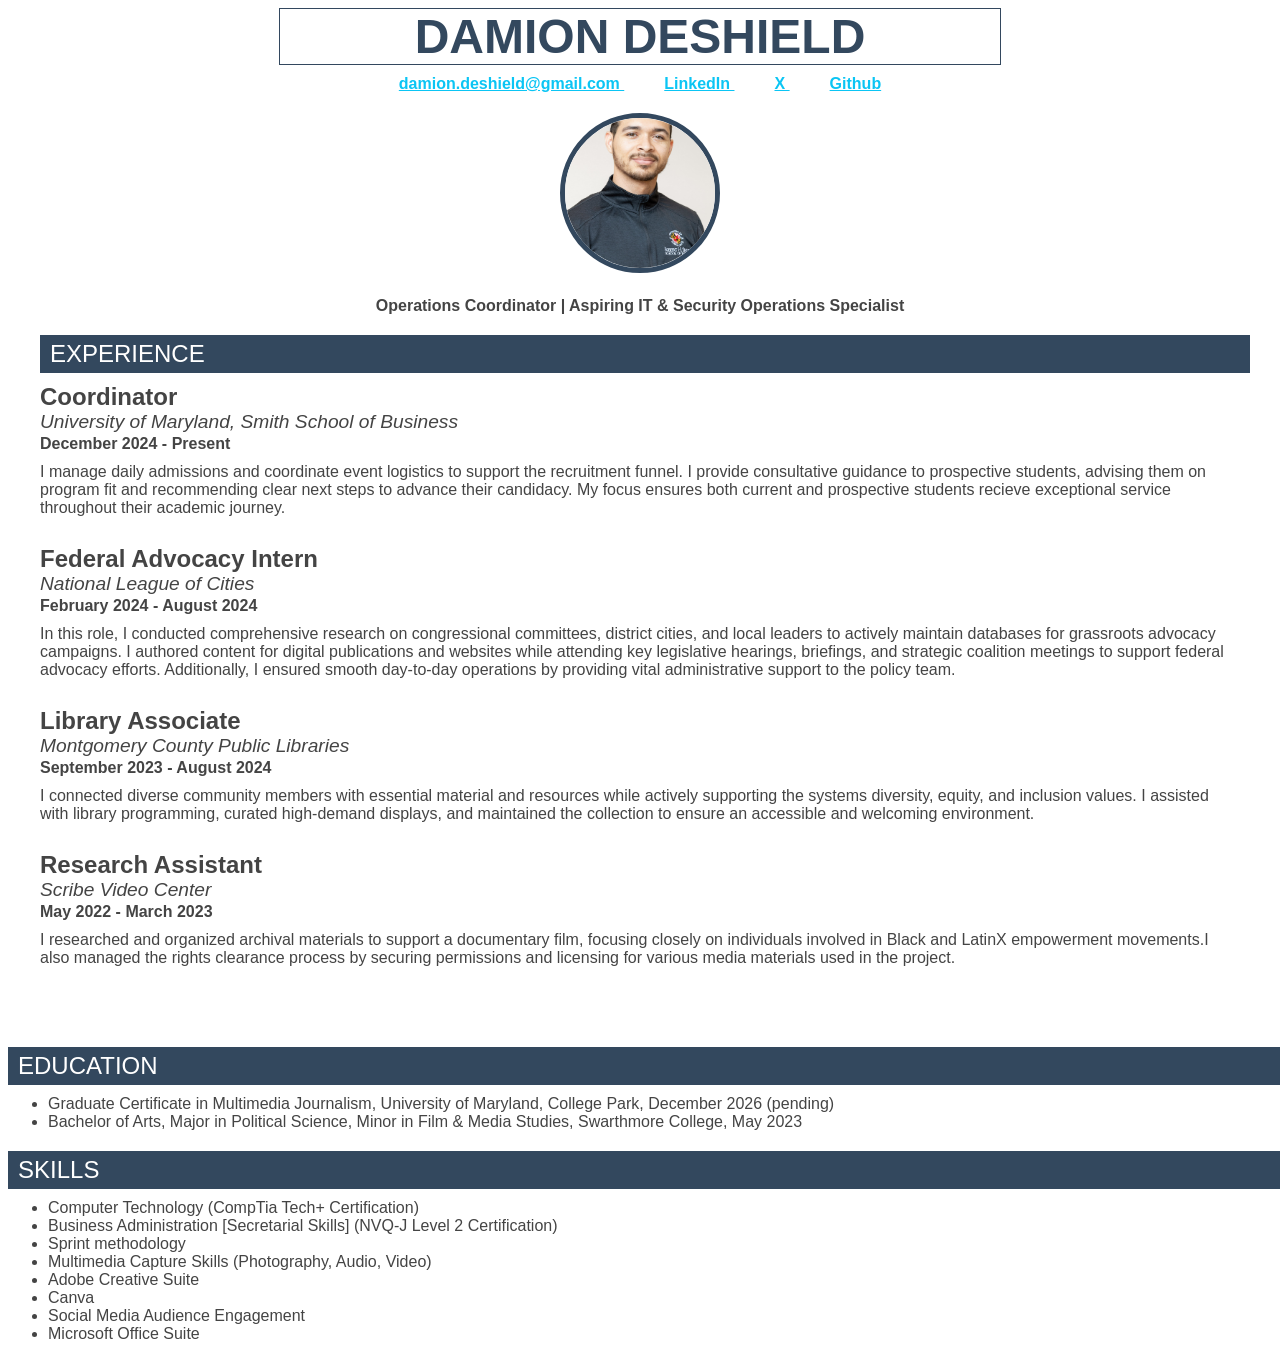
==== Resume/index.html @ 71459933 "CSS Module 2 (15-17)" ====
<!DOCTYPE html>
<html lang="en">
    <Head>
        <meta charset="UTF-8">
        <meta name="viewport" content="width=device-width, initial-scale=1.0">
        <Title> Damion DeShield's Resume </Title>
        <link href="style.css" rel="stylesheet" type="text/css">  
    </Head>
     <Body>
        <!-- I built this myself! -->
      <Div class="container">
     <Div>
            <Div id="name">Damion DeShield</Div>    
     </Div>
     <Div>
        <ul class="menu">
            <li> <a href="https://mail.google.com"target="_blank">damion.deshield@gmail.com </a> </li>
            <li> <a href="https://linkedin.com/in/damion-deshield-aa-political-science"target="_blank">LinkedIn </a> </li>
            <li> <a href="https://x.com/DDeShield92"target="_blank">X </a></li>
            <li> <a href="https://github.com/DeShield92"target="_blank">Github </a> </li>   
        </ul>
     </Div>
     <Div id="headshot-container">
     <img id="headshot" src="./DeShield_Damion-Headshot.jpg" alt="Description">
     </Div>
     <Div>
        <p class="description"> <Div id="title"> Operations Coordinator | Aspiring IT & Security Operations Specialist</Div></p>
     </Div>
        <Div class="sectionheader"> Experience </Div>
         <Div class="jobtitle"> Coordinator</Div>
          <Div class="organization"> University of Maryland, Smith School of Business </Div>
           <Div class="date"> December 2024 - Present </Div>
            <p class="description"> I manage daily admissions and coordinate event logistics to support the recruitment funnel. I provide consultative guidance to prospective students, advising them on program fit and recommending clear next steps to advance their candidacy. My focus ensures both current and prospective students recieve exceptional service throughout their academic journey.</p> <br>
         <Div class="jobtitle"> Federal Advocacy Intern </Div>
          <Div class="organization"> National League of Cities </Div>
           <Div class="date"> February 2024 - August 2024 </Div>
            <p class="description"> In this role, I conducted comprehensive research on congressional committees, district cities, and local leaders to actively maintain databases for grassroots advocacy campaigns. I authored content for digital publications and websites while attending key legislative hearings, briefings, and strategic coalition meetings to support federal advocacy efforts. Additionally, I ensured smooth day-to-day operations by providing vital administrative support to the policy team. </p> <br>
         <Div class="jobtitle"> Library Associate </Div>
          <Div class="organization"> Montgomery County Public Libraries </Div>
           <Div class="date"> September 2023 - August 2024 </Div>
            <p class="description"> I connected diverse community members with essential material and resources while actively supporting the systems diversity, equity, and inclusion values. I assisted with library programming, curated high-demand displays, and maintained the collection to ensure an accessible and welcoming environment. </p> <br>
         <Div class="jobtitle"> Research Assistant </Div>
          <Div class="organization"> Scribe Video Center </Div>
           <Div class="date"> May 2022 - March 2023 </Div>
            <p class="description"> I researched and organized archival materials to support a documentary film, focusing closely on individuals involved in Black and LatinX empowerment movements.I also managed the rights clearance process by securing permissions and licensing for various media materials used in the project. </p>
        </H2>
     </Div>
     <Div>
        <Div class="sectionheader"> Education </Div>
         <ul id="degrees">
           <li> Graduate Certificate in Multimedia Journalism, University of Maryland, College Park, December 2026 (pending) </li>
           <li> Bachelor of Arts, Major in Political Science, Minor in Film & Media Studies, Swarthmore College, May 2023</li>  
         </ul>
     </Div>
     <Div>
        <Div class="sectionheader"> Skills </Div>
         <ul id="do">
            <li> Computer Technology (CompTia Tech+ Certification) </li>
            <li> Business Administration [Secretarial Skills] (NVQ-J Level 2 Certification) </li>
            <li> Sprint methodology</li>
            <li> Multimedia Capture Skills (Photography, Audio, Video) </li>
            <li> Adobe Creative Suite </li>
            <li> Canva </li>
            <li> Social Media Audience Engagement </li>
            <li> Microsoft Office Suite </li>
         </ul>
     </Div>
     </Div>
     </Body>
</html>
---- Resume/style.css ----
/* styles for my resume */

body {
     font-family: Arial, sans-serif;
     color: #444;
     font-size: 1;
}

/* banner name at top */
#name {
    font-size: 3em;
    color: #33485e;
    text-transform: uppercase;
    text-align: center;
    font-weight: 700;
    border: 1px solid #33485e;
    width: 60%;
    min-width: 300px;
    margin: 0 auto;
}

/* role above photo */
strong {
       text-transform: uppercase;
       font-size: 1.5em;
       color: #33485e;
}   

/* resume section titles */
.sectionheader {
    font-size: 1.5em;
    text-transform: uppercase;
    background-color: #33485e;
    color: #FFF;
    font-weight: 400;
    margin: 20px 0 10px 0;
    padding: 5px 0 5px 10px;
    width: 100%;
    min-width: 300px;
}

/* job position at organization */
.jobtitle {
    font-weight: 600;
    font-size: 1.5em;
}

/* name of organization */
.organization {
    font-weight: 400;
    font-size: 1.2em;
    font-style: italic;
}

/* date range for job */
.date {
    font-weight: 700;
    font-size: 1em;
    margin: 2px 0 0 0;
}

/* unordered list points */
li {
    font-size: 1em;
}

.container {
    width: 100%;
    max-width: 1200px;
    padding-bottom: 50px;
    margin: 0 auto;
}

.description {
    margin: 10px 0;
}

ul.menu {
    margin: 10px 0 20px 0;
    padding: 0;
    text-align: center;
}

.menu li {
    display: inline;
    padding: 0 20px;
}

#degrees {
    margin: 5px 0 0 0;
}

#do {
    margin: 5px 0 0 0;
}

#title {
    font-weight: 600;
    text-align: center;
    margin: 20px 0 0 0;
}

#headshot {
    width: 150px;
    height: 150px;
    object-fit: cover;
    border-radius: 50%;
    border: 5px solid #33485e;
}

#headshot-container {
    text-align: center;
}

/* Unvisited link */
a:link {
    font-weight: 600;
    color: #0bc5f4;
}

/* Visited link */
a:visited {
    color: #6e38c7;
}

/* Mouse over link */
a:hover {
    color: #33485e;
}
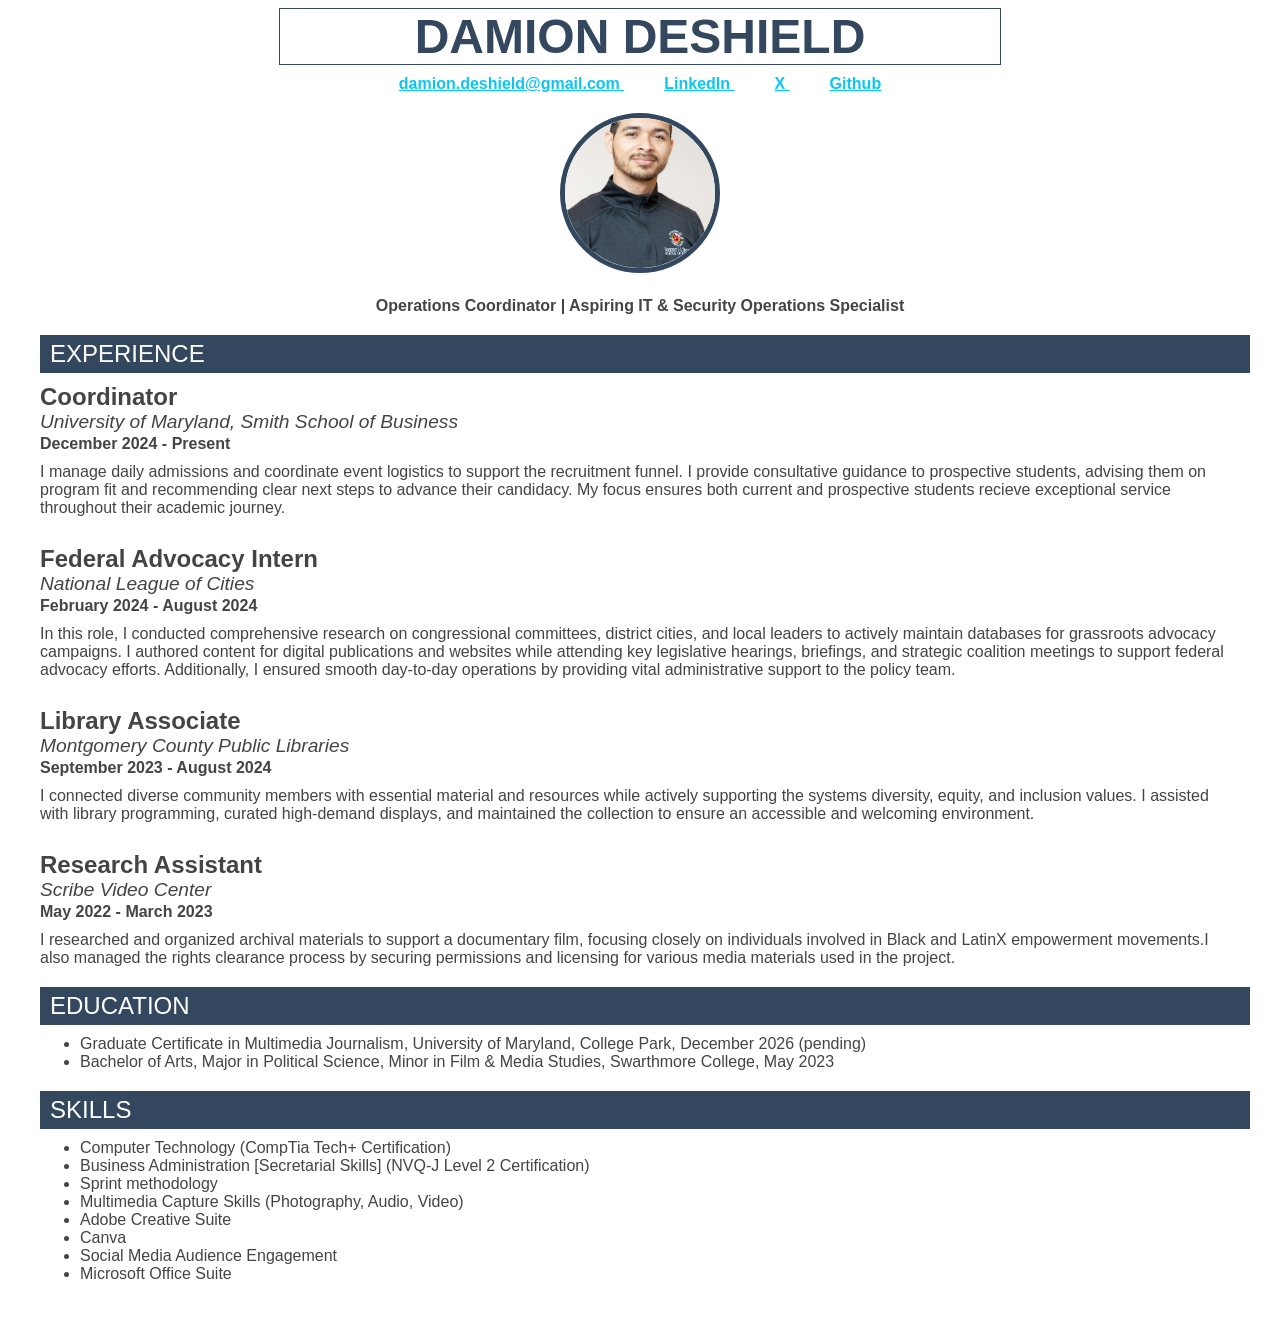
==== commit b9d1c882: "CSS Module 2 (Revision)" ====
--- a/Resume/index.html
+++ b/Resume/index.html
@@ -44,7 +44,6 @@
            <Div class="date"> May 2022 - March 2023 </Div>
             <p class="description"> I researched and organized archival materials to support a documentary film, focusing closely on individuals involved in Black and LatinX empowerment movements.I also managed the rights clearance process by securing permissions and licensing for various media materials used in the project. </p>
         </H2>
-     </Div>
      <Div>
         <Div class="sectionheader"> Education </Div>
          <ul id="degrees">
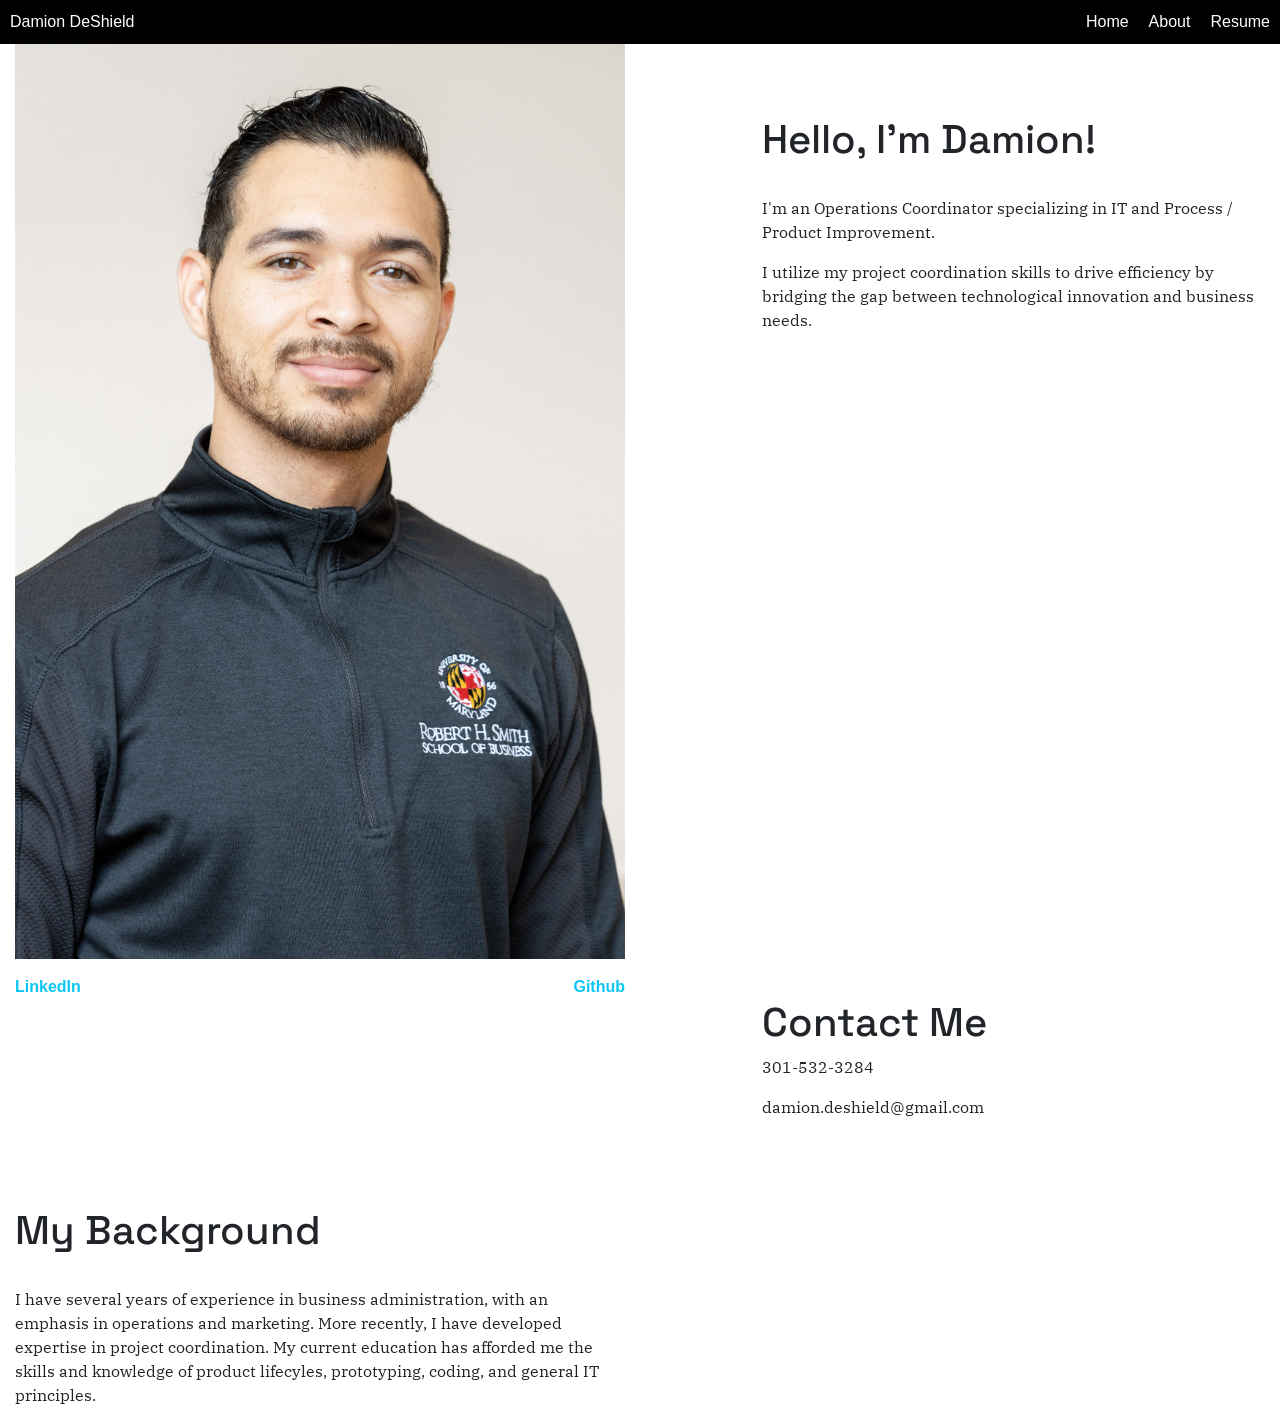
==== commit ffeb0b61: "Home Page half update Home Page half completed." ====
--- a/Resume/index.html
+++ b/Resume/index.html
@@ -1,69 +1,73 @@
-<!DOCTYPE html>
+<!doctype html>
 <html lang="en">
-    <Head>
-        <meta charset="UTF-8">
-        <meta name="viewport" content="width=device-width, initial-scale=1.0">
-        <Title> Damion DeShield's Resume </Title>
-        <link href="style.css" rel="stylesheet" type="text/css">  
-    </Head>
-     <Body>
-        <!-- I built this myself! -->
-      <Div class="container">
-     <Div>
-            <Div id="name">Damion DeShield</Div>    
-     </Div>
-     <Div>
-        <ul class="menu">
-            <li> <a href="https://mail.google.com"target="_blank">damion.deshield@gmail.com </a> </li>
-            <li> <a href="https://linkedin.com/in/damion-deshield-aa-political-science"target="_blank">LinkedIn </a> </li>
-            <li> <a href="https://x.com/DDeShield92"target="_blank">X </a></li>
-            <li> <a href="https://github.com/DeShield92"target="_blank">Github </a> </li>   
-        </ul>
-     </Div>
-     <Div id="headshot-container">
-     <img id="headshot" src="./DeShield_Damion-Headshot.jpg" alt="Description">
-     </Div>
-     <Div>
-        <p class="description"> <Div id="title"> Operations Coordinator | Aspiring IT & Security Operations Specialist</Div></p>
-     </Div>
-        <Div class="sectionheader"> Experience </Div>
-         <Div class="jobtitle"> Coordinator</Div>
-          <Div class="organization"> University of Maryland, Smith School of Business </Div>
-           <Div class="date"> December 2024 - Present </Div>
-            <p class="description"> I manage daily admissions and coordinate event logistics to support the recruitment funnel. I provide consultative guidance to prospective students, advising them on program fit and recommending clear next steps to advance their candidacy. My focus ensures both current and prospective students recieve exceptional service throughout their academic journey.</p> <br>
-         <Div class="jobtitle"> Federal Advocacy Intern </Div>
-          <Div class="organization"> National League of Cities </Div>
-           <Div class="date"> February 2024 - August 2024 </Div>
-            <p class="description"> In this role, I conducted comprehensive research on congressional committees, district cities, and local leaders to actively maintain databases for grassroots advocacy campaigns. I authored content for digital publications and websites while attending key legislative hearings, briefings, and strategic coalition meetings to support federal advocacy efforts. Additionally, I ensured smooth day-to-day operations by providing vital administrative support to the policy team. </p> <br>
-         <Div class="jobtitle"> Library Associate </Div>
-          <Div class="organization"> Montgomery County Public Libraries </Div>
-           <Div class="date"> September 2023 - August 2024 </Div>
-            <p class="description"> I connected diverse community members with essential material and resources while actively supporting the systems diversity, equity, and inclusion values. I assisted with library programming, curated high-demand displays, and maintained the collection to ensure an accessible and welcoming environment. </p> <br>
-         <Div class="jobtitle"> Research Assistant </Div>
-          <Div class="organization"> Scribe Video Center </Div>
-           <Div class="date"> May 2022 - March 2023 </Div>
-            <p class="description"> I researched and organized archival materials to support a documentary film, focusing closely on individuals involved in Black and LatinX empowerment movements.I also managed the rights clearance process by securing permissions and licensing for various media materials used in the project. </p>
-        </H2>
-     <Div>
-        <Div class="sectionheader"> Education </Div>
-         <ul id="degrees">
-           <li> Graduate Certificate in Multimedia Journalism, University of Maryland, College Park, December 2026 (pending) </li>
-           <li> Bachelor of Arts, Major in Political Science, Minor in Film & Media Studies, Swarthmore College, May 2023</li>  
-         </ul>
-     </Div>
-     <Div>
-        <Div class="sectionheader"> Skills </Div>
-         <ul id="do">
-            <li> Computer Technology (CompTia Tech+ Certification) </li>
-            <li> Business Administration [Secretarial Skills] (NVQ-J Level 2 Certification) </li>
-            <li> Sprint methodology</li>
-            <li> Multimedia Capture Skills (Photography, Audio, Video) </li>
-            <li> Adobe Creative Suite </li>
-            <li> Canva </li>
-            <li> Social Media Audience Engagement </li>
-            <li> Microsoft Office Suite </li>
-         </ul>
-     </Div>
-     </Div>
-     </Body>
+  <head>
+    <!-- Required meta tags -->
+    <meta charset="utf-8">
+    <meta name="viewport" content="width=device-width, initial-scale=1, shrink-to-fit=no">
+
+    <!-- Bootstrap CSS -->
+    <link rel="stylesheet" href="https://cdn.jsdelivr.net/npm/bootstrap@4.1.3/dist/css/bootstrap.min.css" integrity="sha384-MCw98/SFnGE8fJT3GXwEOngsV7Zt27NXFoaoApmYm81iuXoPkFOJwJ8ERdknLPMO" crossorigin="anonymous">
+    <!-- Google Fonts -->
+    <link rel="preconnect" href="https://fonts.googleapis.com">
+    <link rel="preconnect" href="https://fonts.gstatic.com" crossorigin>
+    <link href="https://fonts.googleapis.com/css2?family=Space+Grotesk:wght@300..700&display=swap" rel="stylesheet">
+    <link rel="preconnect" href="https://fonts.googleapis.com">
+    <link rel="preconnect" href="https://fonts.gstatic.com" crossorigin>
+    <link href="https://fonts.googleapis.com/css2?family=IBM+Plex+Serif:ital,wght@0,100;0,200;0,300;0,400;0,500;0,600;0,700;1,100;1,200;1,300;1,400;1,500;1,600;1,700&family=Space+Grotesk:wght@300..700&display=swap" rel="stylesheet">
+    <!-- Created CSS Stylesheet -->
+    <link href="style.css" rel="stylesheet" type="text/css"> 
+    <title> Damion DeShield Home </title>
+  </head>
+  <body>
+     <!-- Masthead -->
+      <nav>
+      <a href="index.html" id="nametitle"> Damion DeShield </a>
+      <a href="index.html" id="navtitle"> Home </a>
+      <a href="about.html" id="navtitle"> About </a>
+      <a href="resume.html" id="navtitle"> Resume </a>
+      </nav>
+      <!-- Headshot -->
+      <div class="container-fluid">
+        <div class="row">
+          <div class="col-sm-6">
+        <img src="DeShield_Damion-Headshot.jpg" alt="Damion DeShield" width="100%">
+          </div>
+          <div class="col-sm-5 offset-sm-1">
+          <br> <br> <br> <h1> Hello, I'm Damion! </h1> <br> 
+           <p> I'm an Operations Coordinator specializing in IT and Process / Product Improvement. </p> 
+           <p> I utilize my project coordination skills to drive efficiency by bridging the gap between technological innovation and business needs. </p>
+        </div>
+        </div>
+        <!-- Social Links -->
+          <div class="row mt-3">
+            <div class="col-sm-6">
+              <div class="d-flex justify-content-between">
+              <a href="https://linkedin.com/in/damion-deshield-aa-political-science"target="_blank">LinkedIn </a>
+              <a href="https://github.com/DeShield92"target="_blank">Github </a>
+             </div>
+            </div>
+          </div>
+        <!-- Contact Information -->
+         <div class="row">
+            <div class="col-sm-5 offset-sm-7">
+              <h1> Contact Me </h1>
+              <p> 301-532-3284 </p>
+              <p> damion.deshield@gmail.com</p>
+            </div>
+          </div>
+        <!-- My Background --> 
+          <div class="row">
+            <div class="col-sm-6">
+             <br> <br> <br> <h1> My Background </h1> <br>
+              <p> I have several years of experience in business administration, with an emphasis in operations and marketing. More recently, I have developed expertise in project coordination. My current education has afforded me the skills and knowledge of product lifecyles, prototyping, coding, and general IT principles. </p>
+            </div> 
+      </div>
+      
+
+    <!-- Optional JavaScript -->
+    <!-- jQuery first, then Popper.js, then Bootstrap JS -->
+    <script src="https://code.jquery.com/jquery-3.3.1.slim.min.js" integrity="sha384-q8i/X+965DzO0rT7abK41JStQIAqVgRVzpbzo5smXKp4YfRvH+8abtTE1Pi6jizo" crossorigin="anonymous"></script>
+    <script src="https://cdn.jsdelivr.net/npm/popper.js@1.14.3/dist/umd/popper.min.js" integrity="sha384-ZMP7rVo3mIykV+2+9J3UJ46jBk0WLaUAdn689aCwoqbBJiSnjAK/l8WvCWPIPm49" crossorigin="anonymous"></script>
+    <script src="https://cdn.jsdelivr.net/npm/bootstrap@4.1.3/dist/js/bootstrap.min.js" integrity="sha384-ChfqqxuZUCnJSK3+MXmPNIyE6ZbWh2IMqE241rYiqJxyMiZ6OW/JmZQ5stwEULTy" crossorigin="anonymous"></script>
+  </body>
 </html>
--- a/Resume/style.css
+++ b/Resume/style.css
@@ -1,6 +1,6 @@
 /* styles for my resume */
 
-body {
+#resumebody {
      font-family: Arial, sans-serif;
      color: #444;
      font-size: 1;
@@ -126,4 +126,48 @@
 /* Mouse over link */
 a:hover {
     color: #33485e;
+}
+
+/* Non-Resume Pages */
+
+h1 {
+    font-family: "Space Grotesk", sans-serif;
+}
+
+h2 {
+    font-family: "Space Grotesk", sans-serif;
+}
+
+p {
+    font-family: "IBM Plex Serif", serif;
+}
+
+nav {
+    display: flex;
+    gap: 20px;
+    justify-content: flex-end;
+}
+
+
+nav {
+    background-color: #000;
+    text-align: center;
+    padding: 10px;
+}
+
+a#navtitle {
+    font-size: 1rem;
+    color: #fff;
+    font-family: "Arial", sans-serif;
+    font-weight: 500;
+    text-decoration: none;
+}
+
+a#nametitle {
+    font-size: 1rem;
+    color: #fff;
+    font-family: "Arial", sans-serif;
+    font-weight: 500;
+    text-decoration: none;
+    margin-right: auto;
 }
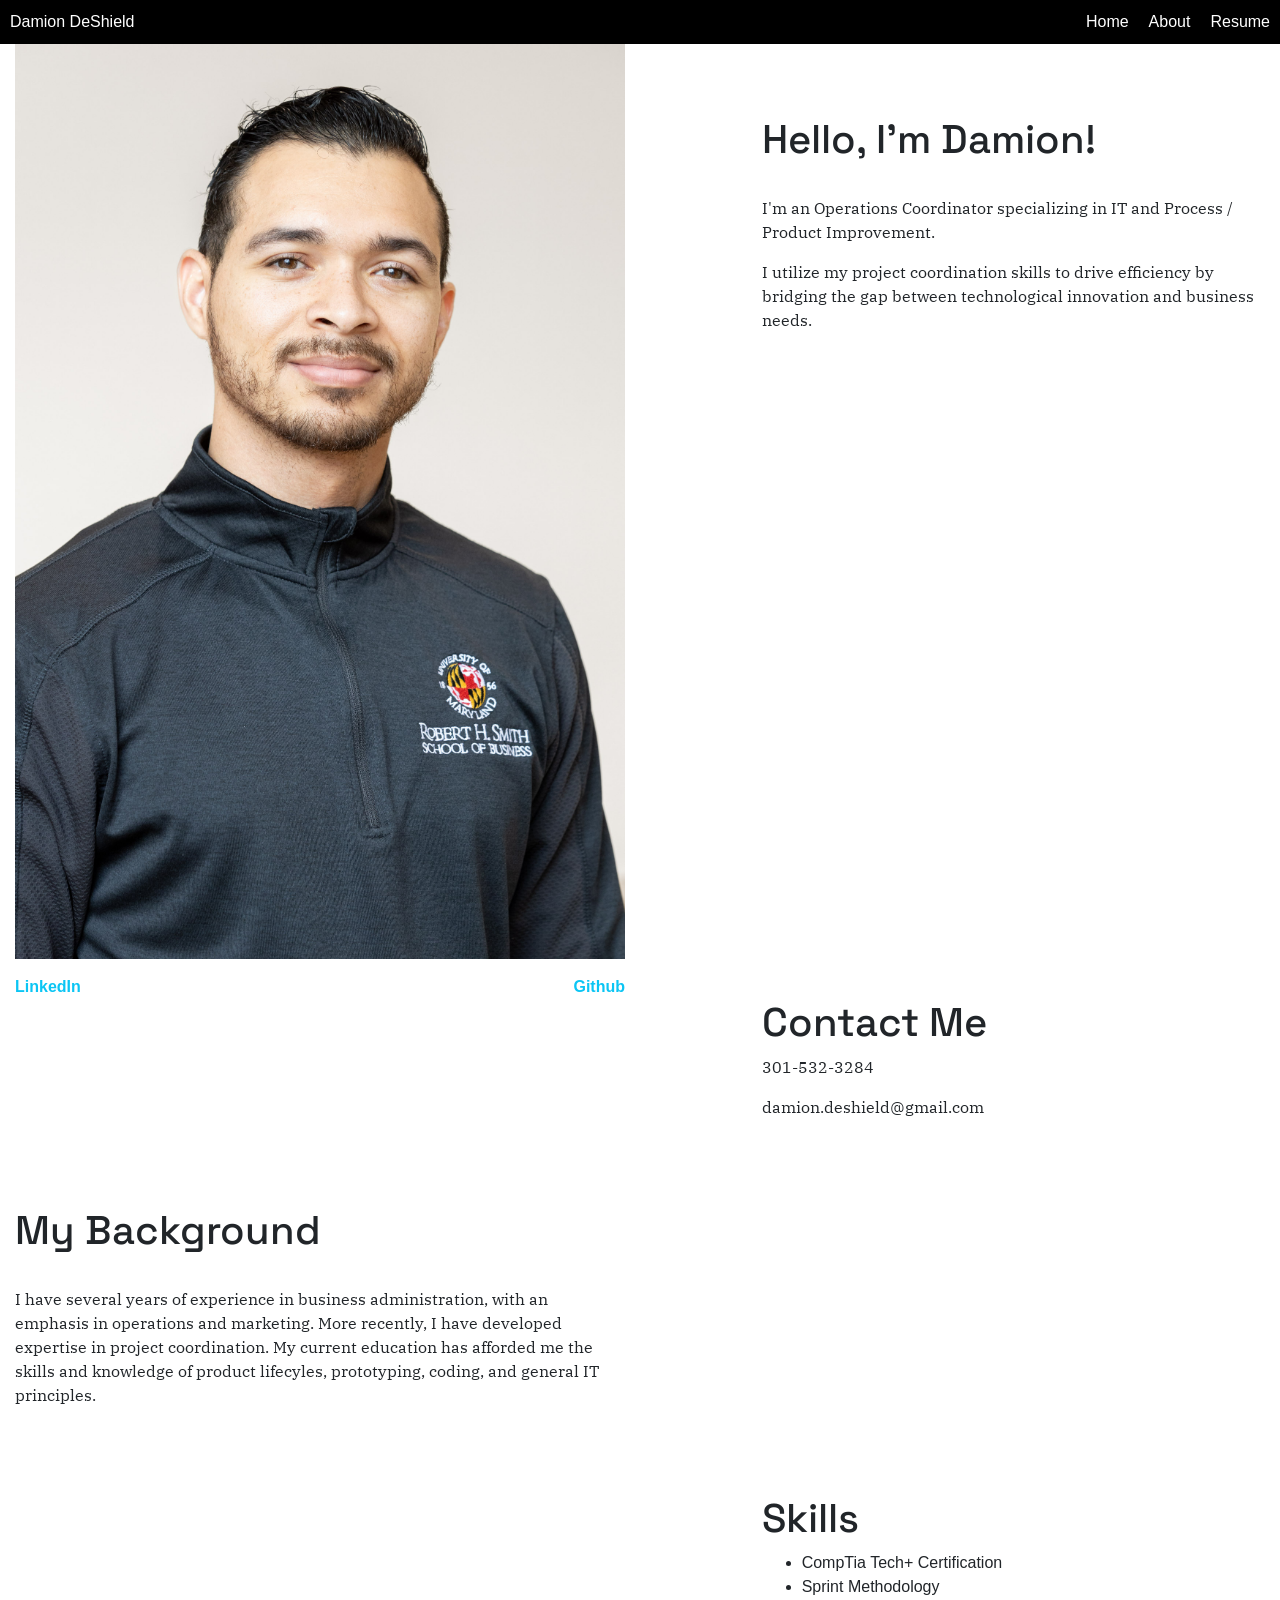
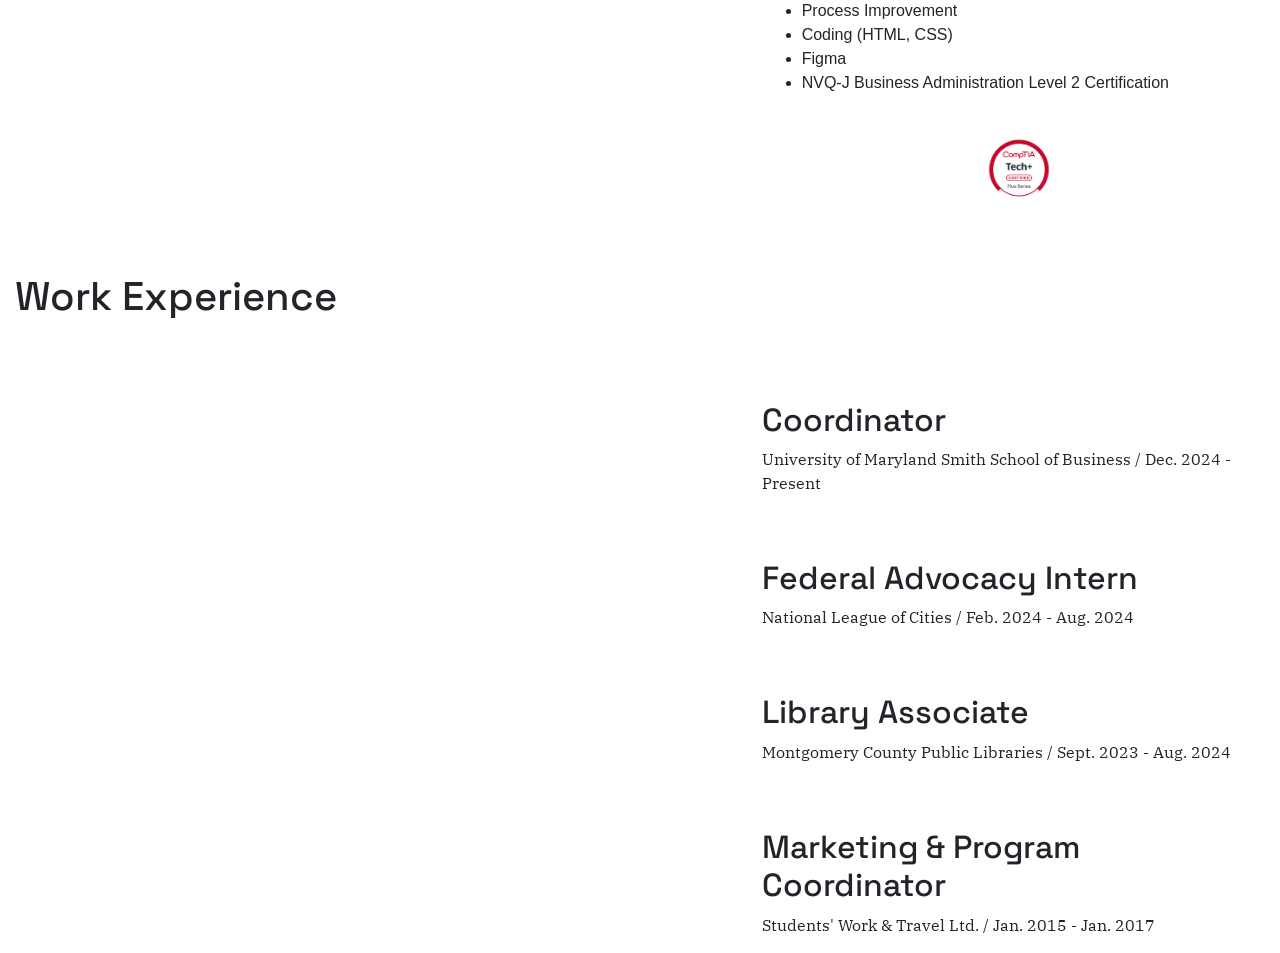
==== commit 39cb5b69: "Resume Update Home page html 90% completed" ====
--- a/Resume/index.html
+++ b/Resume/index.html
@@ -1,44 +1,60 @@
 <!doctype html>
 <html lang="en">
   <head>
+
     <!-- Required meta tags -->
+
     <meta charset="utf-8">
     <meta name="viewport" content="width=device-width, initial-scale=1, shrink-to-fit=no">
 
     <!-- Bootstrap CSS -->
+
     <link rel="stylesheet" href="https://cdn.jsdelivr.net/npm/bootstrap@4.1.3/dist/css/bootstrap.min.css" integrity="sha384-MCw98/SFnGE8fJT3GXwEOngsV7Zt27NXFoaoApmYm81iuXoPkFOJwJ8ERdknLPMO" crossorigin="anonymous">
+    
     <!-- Google Fonts -->
+
     <link rel="preconnect" href="https://fonts.googleapis.com">
     <link rel="preconnect" href="https://fonts.gstatic.com" crossorigin>
     <link href="https://fonts.googleapis.com/css2?family=Space+Grotesk:wght@300..700&display=swap" rel="stylesheet">
     <link rel="preconnect" href="https://fonts.googleapis.com">
     <link rel="preconnect" href="https://fonts.gstatic.com" crossorigin>
     <link href="https://fonts.googleapis.com/css2?family=IBM+Plex+Serif:ital,wght@0,100;0,200;0,300;0,400;0,500;0,600;0,700;1,100;1,200;1,300;1,400;1,500;1,600;1,700&family=Space+Grotesk:wght@300..700&display=swap" rel="stylesheet">
+    
     <!-- Created CSS Stylesheet -->
+
     <link href="style.css" rel="stylesheet" type="text/css"> 
     <title> Damion DeShield Home </title>
   </head>
   <body>
+
      <!-- Masthead -->
+
       <nav>
       <a href="index.html" id="nametitle"> Damion DeShield </a>
       <a href="index.html" id="navtitle"> Home </a>
       <a href="about.html" id="navtitle"> About </a>
       <a href="resume.html" id="navtitle"> Resume </a>
       </nav>
+      
       <!-- Headshot -->
+
       <div class="container-fluid">
         <div class="row">
           <div class="col-sm-6">
         <img src="DeShield_Damion-Headshot.jpg" alt="Damion DeShield" width="100%">
           </div>
-          <div class="col-sm-5 offset-sm-1">
-          <br> <br> <br> <h1> Hello, I'm Damion! </h1> <br> 
+           
+          <!-- Intro, Position, & Value Proposition  -->
+
+          <div class="col-sm-5 offset-sm-1"> <br> <br> <br> 
+          <h1> Hello, I'm Damion! </h1> <br> 
            <p> I'm an Operations Coordinator specializing in IT and Process / Product Improvement. </p> 
            <p> I utilize my project coordination skills to drive efficiency by bridging the gap between technological innovation and business needs. </p>
         </div>
         </div>
+        
         <!-- Social Links -->
+
           <div class="row mt-3">
             <div class="col-sm-6">
               <div class="d-flex justify-content-between">
@@ -47,7 +63,9 @@
              </div>
             </div>
           </div>
-        <!-- Contact Information -->
+        
+          <!-- Contact Information -->
+
          <div class="row">
             <div class="col-sm-5 offset-sm-7">
               <h1> Contact Me </h1>
@@ -55,17 +73,70 @@
               <p> damion.deshield@gmail.com</p>
             </div>
           </div>
-        <!-- My Background --> 
+        
+          <!-- My Background --> 
+
           <div class="row">
-            <div class="col-sm-6">
-             <br> <br> <br> <h1> My Background </h1> <br>
+            <div class="col-sm-6"> <br> <br> <br> 
+             <h1> My Background </h1> <br>
               <p> I have several years of experience in business administration, with an emphasis in operations and marketing. More recently, I have developed expertise in project coordination. My current education has afforded me the skills and knowledge of product lifecyles, prototyping, coding, and general IT principles. </p>
             </div> 
+          </div> <br> <br> <br>
+          
+          <!-- Skills -->
+
+              <div class="row"> 
+                <div class="col-sm-5 offset-sm-7"> 
+                  <h1> Skills </h1> 
+                  <ul>
+                    <li> CompTia Tech+ Certification </li>
+                    <li> Sprint Methodology </li>
+                    <li> Process Improvement </li>
+                    <li> Coding (HTML, CSS) </li>
+                    <li> Figma </li>
+                    <li> NVQ-J Business Administration Level 2 Certification </li>
+                  </ul> <br>
+
+                  <div class="col-sm-7 offset-sm-5"> 
+                    <img class="CompTiaTech+Img" src="CompTiaTech+.png" alt="CompTia Tech+ Certification" width="25%">
+                  </div>
+                
+                </div>
+
+                
+
+              </div> <br> <br> <br>
+              
+              <!-- Work Experience -->
+
+               <div class="row">
+                  <div class="col-sm-6">
+                  <h1> Work Experience </h1> 
+                  </div>
+              </div>
+              
+              <!-- Jobs & Roles --> 
+               <div class="row">
+                  <div class="col-sm-5 offset-sm-7"> <br> <br> <br> 
+                    <h2> Coordinator </h2>
+                    <p> University of Maryland Smith School of Business / Dec. 2024 - Present</p> <br> <br>
+                    <h2> Federal Advocacy Intern </h2>
+                    <p> National League of Cities / Feb. 2024 - Aug. 2024 </p> <br> <br>
+                    <h2> Library Associate </h2>
+                    <p> Montgomery County Public Libraries / Sept. 2023 - Aug. 2024</p> <br> <br>
+                    <h2> Marketing & Program Coordinator </h2>
+                    <p> Students' Work & Travel Ltd. / Jan. 2015 - Jan. 2017 </p>
+                  </div>
+               </div>
+
+
       </div>
       
 
     <!-- Optional JavaScript -->
+
     <!-- jQuery first, then Popper.js, then Bootstrap JS -->
+
     <script src="https://code.jquery.com/jquery-3.3.1.slim.min.js" integrity="sha384-q8i/X+965DzO0rT7abK41JStQIAqVgRVzpbzo5smXKp4YfRvH+8abtTE1Pi6jizo" crossorigin="anonymous"></script>
     <script src="https://cdn.jsdelivr.net/npm/popper.js@1.14.3/dist/umd/popper.min.js" integrity="sha384-ZMP7rVo3mIykV+2+9J3UJ46jBk0WLaUAdn689aCwoqbBJiSnjAK/l8WvCWPIPm49" crossorigin="anonymous"></script>
     <script src="https://cdn.jsdelivr.net/npm/bootstrap@4.1.3/dist/js/bootstrap.min.js" integrity="sha384-ChfqqxuZUCnJSK3+MXmPNIyE6ZbWh2IMqE241rYiqJxyMiZ6OW/JmZQ5stwEULTy" crossorigin="anonymous"></script>
--- a/Resume/style.css
+++ b/Resume/style.css
@@ -170,4 +170,5 @@
     font-weight: 500;
     text-decoration: none;
     margin-right: auto;
-}+}
+
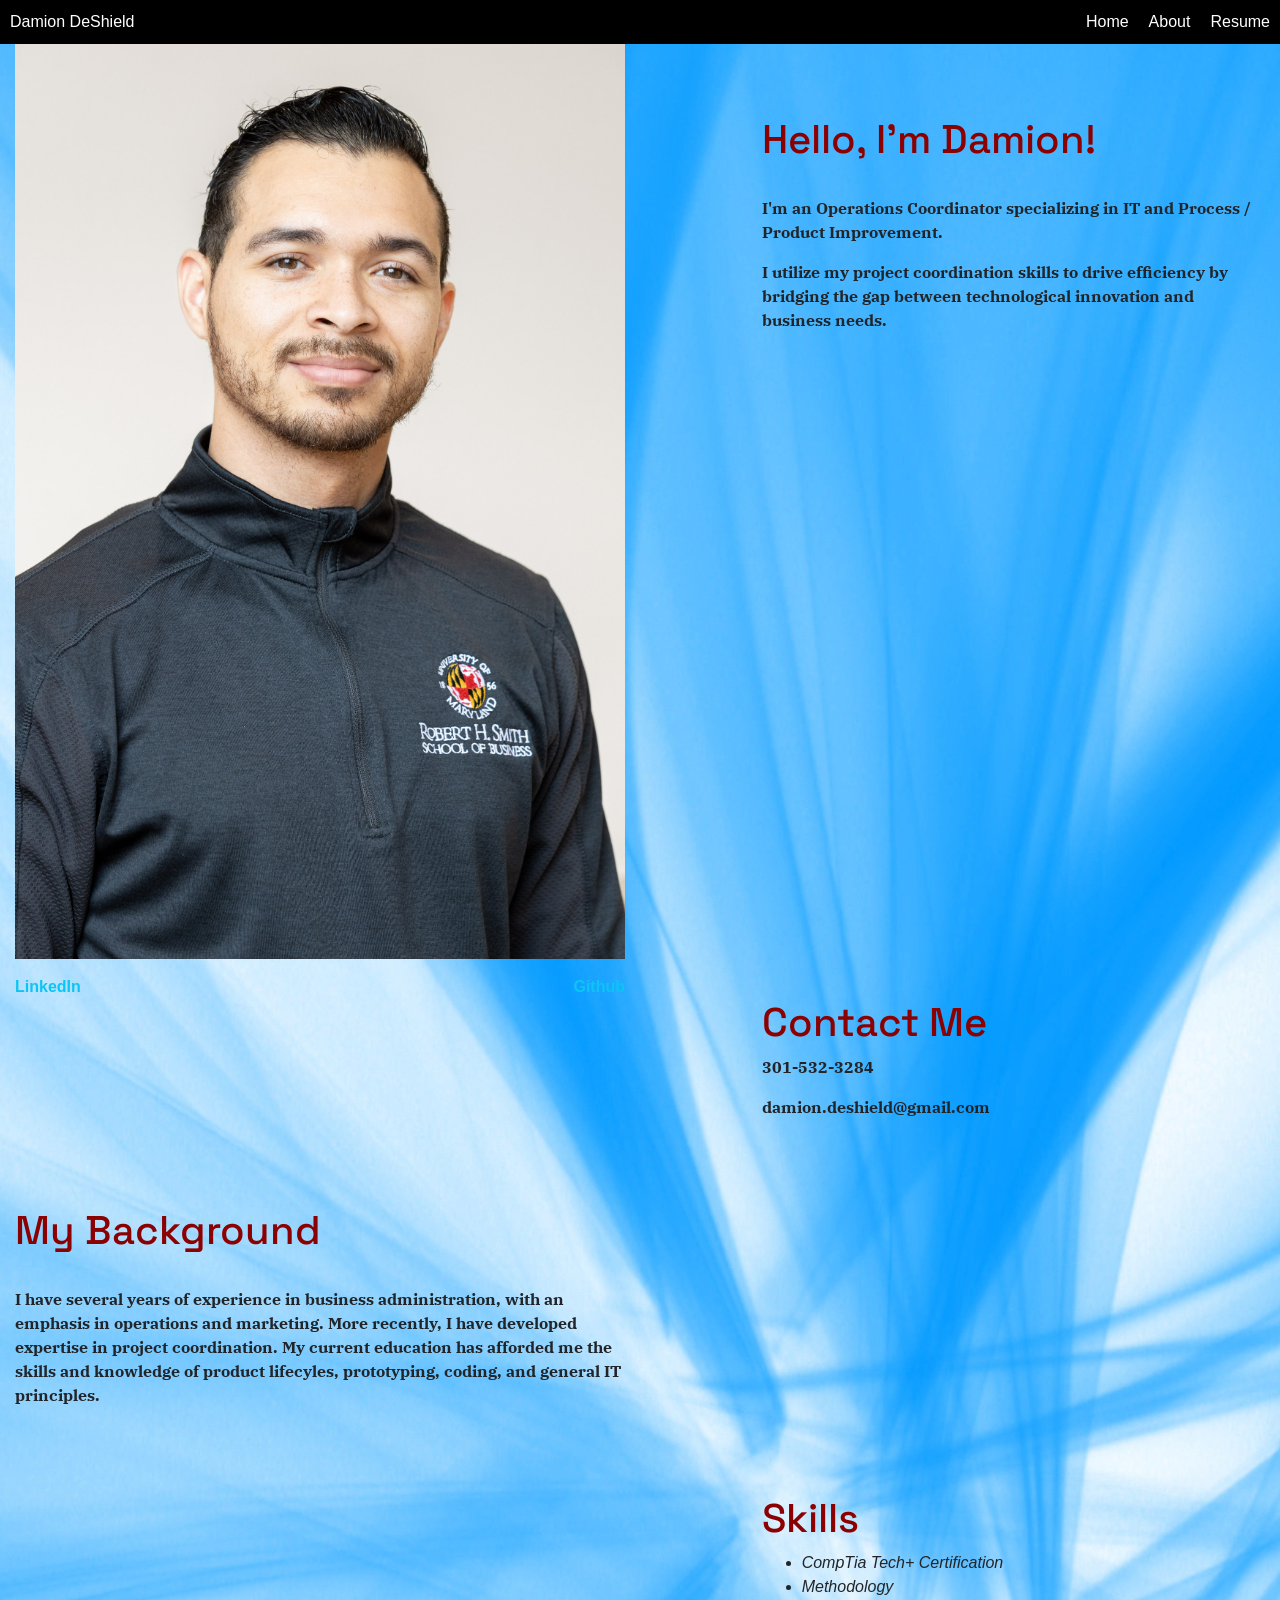
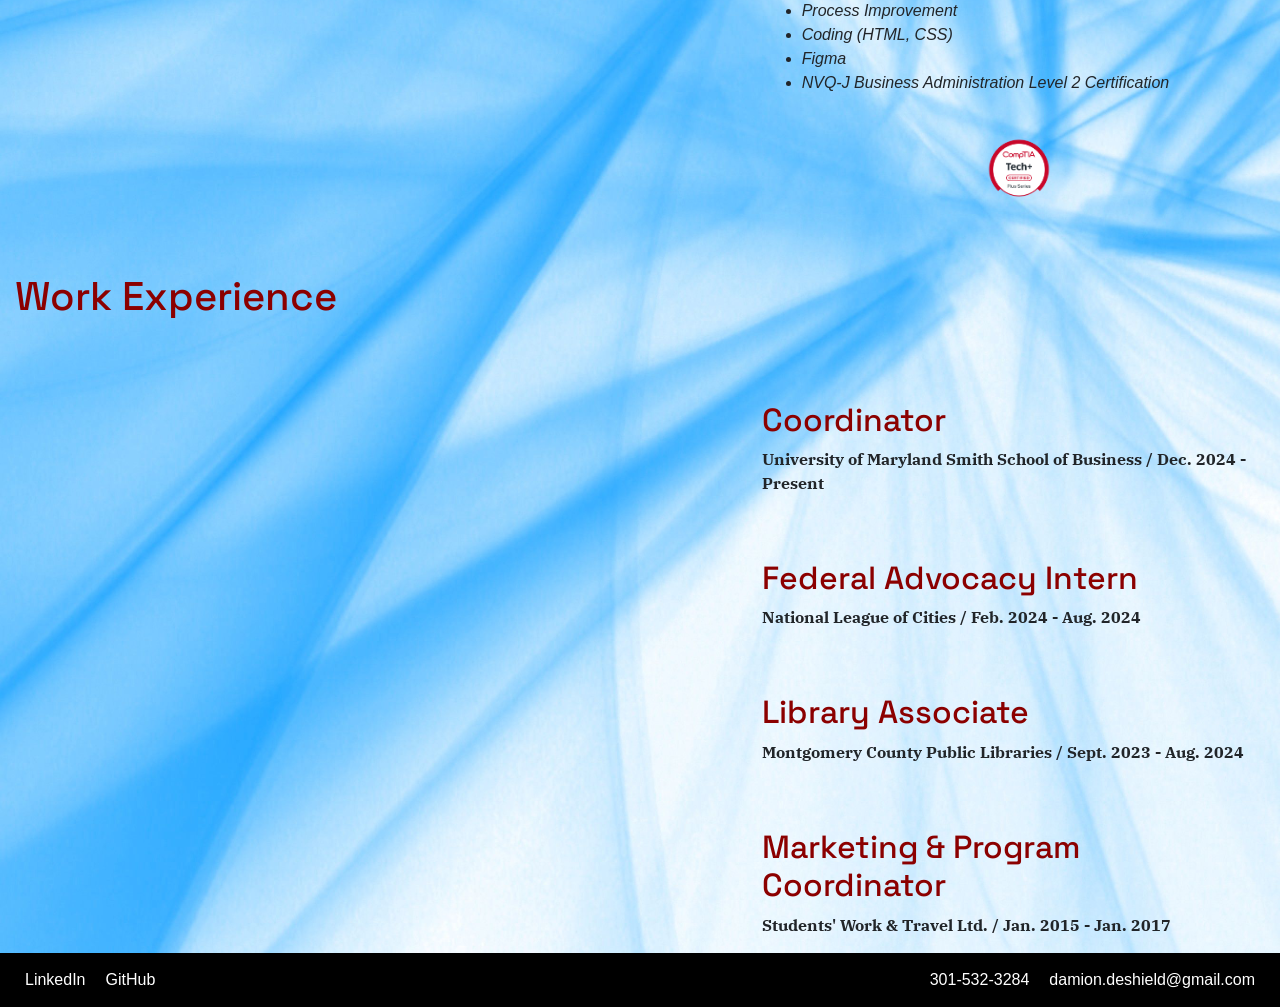
==== commit 7a92be8f: "Homepage 95% completed homepage virtually complete and About Page left to construct." ====
--- a/Resume/index.html
+++ b/Resume/index.html
@@ -30,10 +30,10 @@
      <!-- Masthead -->
 
       <nav>
-      <a href="index.html" id="nametitle"> Damion DeShield </a>
-      <a href="index.html" id="navtitle"> Home </a>
-      <a href="about.html" id="navtitle"> About </a>
-      <a href="resume.html" id="navtitle"> Resume </a>
+        <a href="index.html" id="nametitle"> Damion DeShield </a>
+        <a href="index.html" id="navtitle"> Home </a>
+        <a href="about.html" id="navtitle"> About </a>
+        <a href="resume.html" id="navtitle"> Resume </a>
       </nav>
       
       <!-- Headshot -->
@@ -89,12 +89,12 @@
                 <div class="col-sm-5 offset-sm-7"> 
                   <h1> Skills </h1> 
                   <ul>
-                    <li> CompTia Tech+ Certification </li>
-                    <li> Sprint Methodology </li>
-                    <li> Process Improvement </li>
-                    <li> Coding (HTML, CSS) </li>
-                    <li> Figma </li>
-                    <li> NVQ-J Business Administration Level 2 Certification </li>
+                    <li> <em> CompTia Tech+ Certification </em> </li>
+                    <li> <em> Methodology </em> </li>
+                    <li> <em> Process Improvement </em> </li>
+                    <li> <em> Coding (HTML, CSS) </em> </li>
+                    <li> <em> Figma </em> </li>
+                    <li> <em> NVQ-J Business Administration Level 2 Certification </em> </li>
                   </ul> <br>
 
                   <div class="col-sm-7 offset-sm-5"> 
@@ -128,10 +128,28 @@
                     <p> Students' Work & Travel Ltd. / Jan. 2015 - Jan. 2017 </p>
                   </div>
                </div>
-
-
       </div>
       
+      <!-- Footer -->
+                
+               <footer> 
+                  <div class="footer-socials">
+                    <a href="https://linkedin.com/in/damion-deshield-aa-political-science"
+                      class="footermedia" target="_blank" rel="noopener noreferrer">
+                        LinkedIn
+                    </a>
+
+                    <a href="https://github.com/DeShield92"
+                      class="footermedia" target="_blank" rel="noopener noreferrer">
+                        GitHub
+                    </a>
+                </div>
+
+                <div class="footer-contact">
+                    <p class="footertitle">301-532-3284</p>
+                    <p class="footertitle">damion.deshield@gmail.com</p>
+                </div>
+              </footer>
 
     <!-- Optional JavaScript -->
 
--- a/Resume/style.css
+++ b/Resume/style.css
@@ -1,7 +1,8 @@
 /* styles for my resume */
 
-#resumebody {
+.resume {
      font-family: Arial, sans-serif;
+     background-image:none;
      color: #444;
      font-size: 1;
 }
@@ -73,6 +74,7 @@
 
 .description {
     margin: 10px 0;
+    font-weight: normal;
 }
 
 ul.menu {
@@ -132,14 +134,17 @@
 
 h1 {
     font-family: "Space Grotesk", sans-serif;
+    color: #8B0000;
 }
 
 h2 {
     font-family: "Space Grotesk", sans-serif;
+    color: #8B0000;
 }
 
 p {
     font-family: "IBM Plex Serif", serif;
+    font-weight:bold;
 }
 
 nav {
@@ -172,3 +177,48 @@
     margin-right: auto;
 }
 
+footer {
+    display: flex;
+    justify-content: space-between;
+    align-items: center;
+    background-color: #000;
+    padding: 15px 25px;
+}
+
+.footer-socials,
+.footer-contact {
+    display: flex;
+    align-items: center;
+    gap: 20px;
+}
+
+.footer-socials {
+    justify-content: flex-start;
+}
+
+.footer-contact {
+    justify-content: flex-end;
+}
+
+p.footertitle,
+a.footermedia {
+    font-size: 1rem;
+    color: #fff;
+    font-family: Arial, sans-serif;
+    font-weight: 500;
+    text-decoration: none;
+}
+
+p.footertitle {
+    margin: 0;
+}
+
+a.footermedia:hover {
+    text-decoration: underline;
+}
+
+body {
+  background-image: url('pexels-diva-33937109.jpg');
+  background-size: cover;
+  background-position: center;
+}
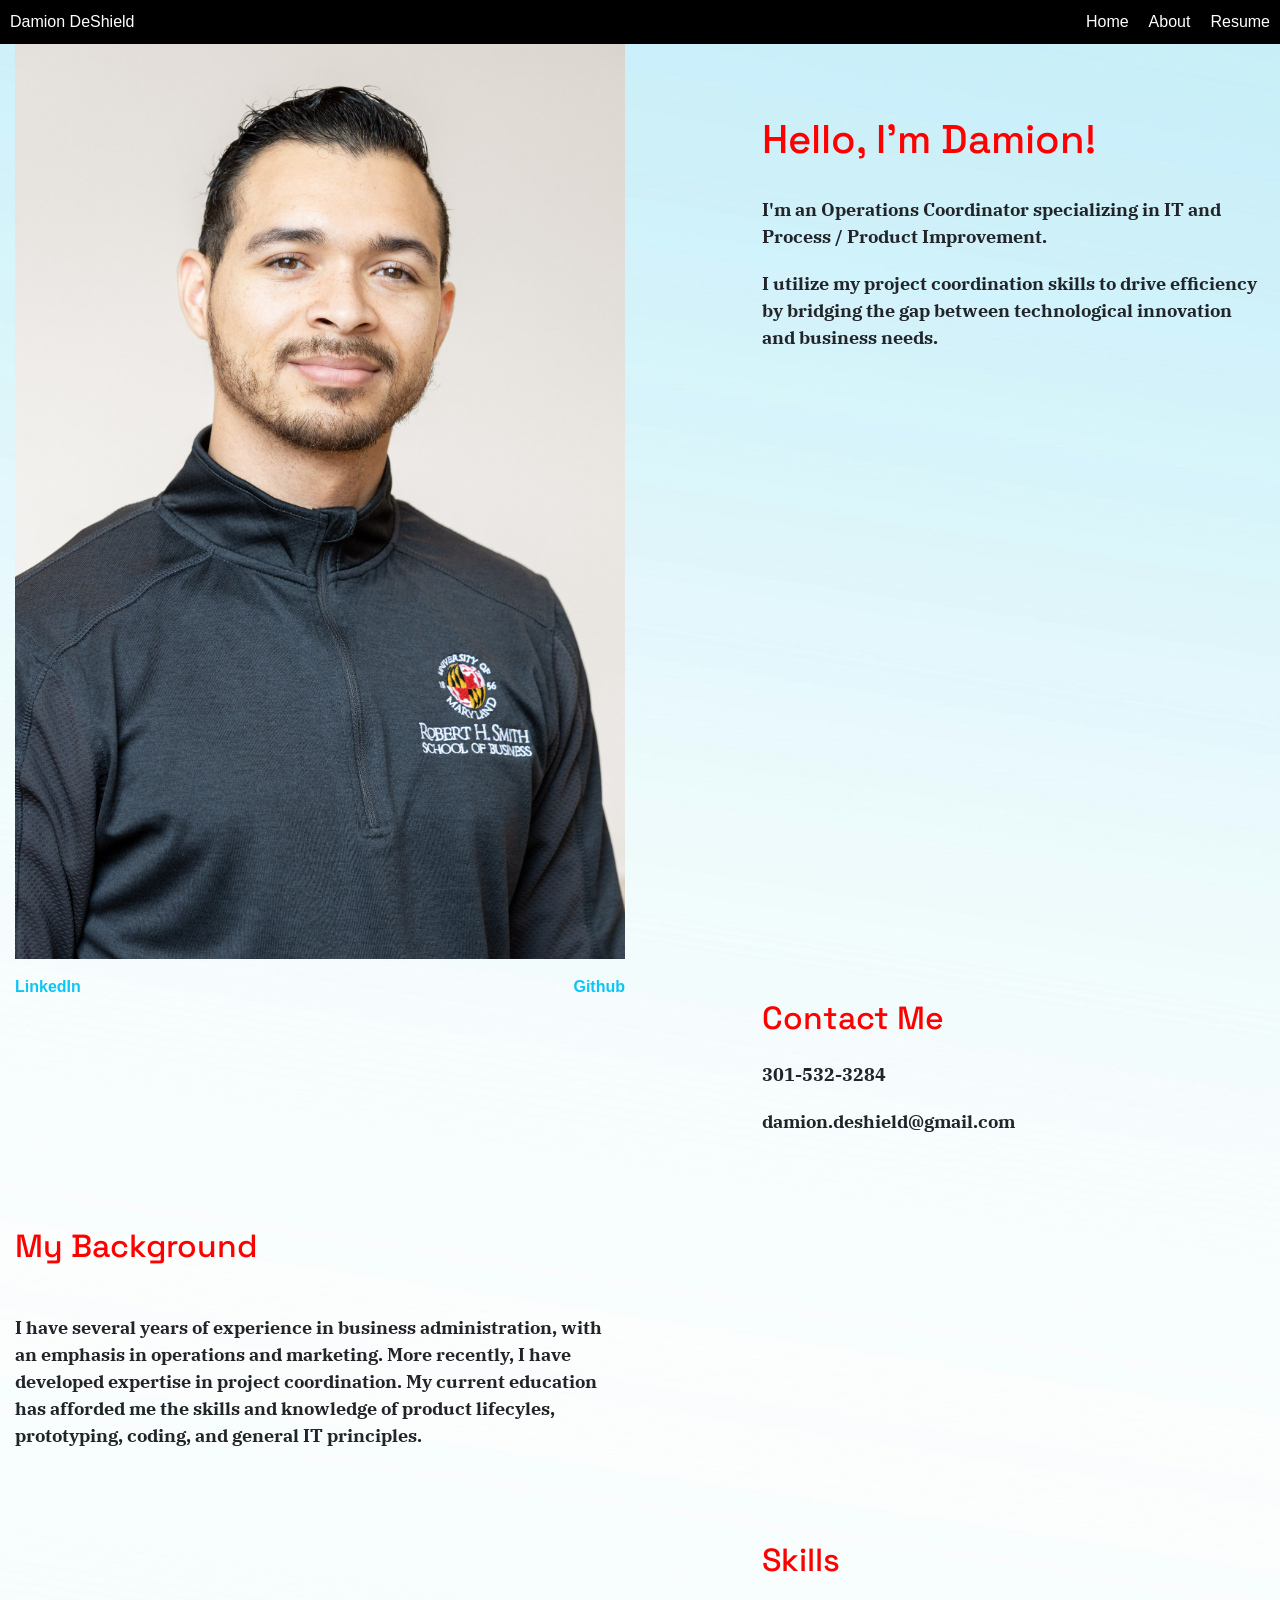
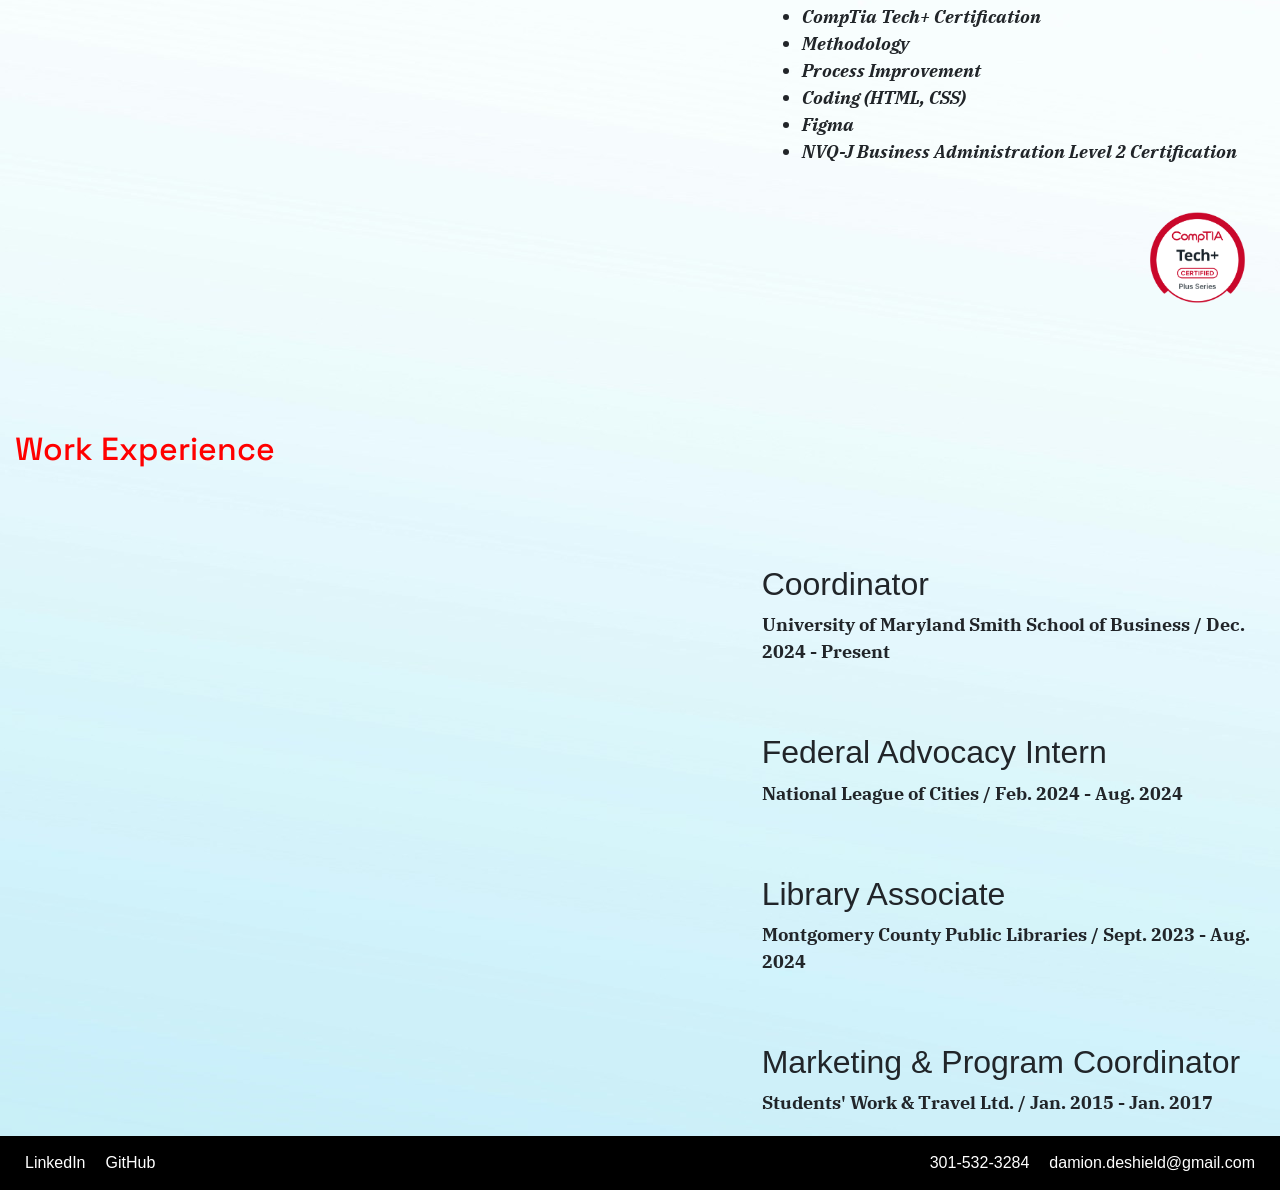
==== commit d8fcb578: "Complete draft 1 Draft of completed project" ====
--- a/Resume/index.html
+++ b/Resume/index.html
@@ -12,13 +12,12 @@
     <link rel="stylesheet" href="https://cdn.jsdelivr.net/npm/bootstrap@4.1.3/dist/css/bootstrap.min.css" integrity="sha384-MCw98/SFnGE8fJT3GXwEOngsV7Zt27NXFoaoApmYm81iuXoPkFOJwJ8ERdknLPMO" crossorigin="anonymous">
     
     <!-- Google Fonts -->
-
     <link rel="preconnect" href="https://fonts.googleapis.com">
     <link rel="preconnect" href="https://fonts.gstatic.com" crossorigin>
-    <link href="https://fonts.googleapis.com/css2?family=Space+Grotesk:wght@300..700&display=swap" rel="stylesheet">
-    <link rel="preconnect" href="https://fonts.googleapis.com">
-    <link rel="preconnect" href="https://fonts.gstatic.com" crossorigin>
-    <link href="https://fonts.googleapis.com/css2?family=IBM+Plex+Serif:ital,wght@0,100;0,200;0,300;0,400;0,500;0,600;0,700;1,100;1,200;1,300;1,400;1,500;1,600;1,700&family=Space+Grotesk:wght@300..700&display=swap" rel="stylesheet">
+    <link
+      href="https://fonts.googleapis.com/css2?family=IBM+Plex+Serif:wght@400;500;600;700&family=Space+Grotesk:wght@400;500;600;700&display=swap"
+      rel="stylesheet"
+    >
     
     <!-- Created CSS Stylesheet -->
 
@@ -30,10 +29,10 @@
      <!-- Masthead -->
 
       <nav>
-        <a href="index.html" id="nametitle"> Damion DeShield </a>
-        <a href="index.html" id="navtitle"> Home </a>
-        <a href="about.html" id="navtitle"> About </a>
-        <a href="resume.html" id="navtitle"> Resume </a>
+        <a href="index.html" class="nametitle"> Damion DeShield </a>
+        <a href="index.html" class="navtitle"> Home </a>
+        <a href="about.html" class="navtitle"> About </a>
+        <a href="resume.html" class="navtitle"> Resume </a>
       </nav>
       
       <!-- Headshot -->
@@ -47,9 +46,9 @@
           <!-- Intro, Position, & Value Proposition  -->
 
           <div class="col-sm-5 offset-sm-1"> <br> <br> <br> 
-          <h1> Hello, I'm Damion! </h1> <br> 
-           <p> I'm an Operations Coordinator specializing in IT and Process / Product Improvement. </p> 
-           <p> I utilize my project coordination skills to drive efficiency by bridging the gap between technological innovation and business needs. </p>
+          <h1 class="page-heading"> Hello, I'm Damion! </h1> <br>
+           <p class="home-and-about"> I'm an Operations Coordinator specializing in IT and Process / Product Improvement. </p> 
+           <p class="home-and-about"> I utilize my project coordination skills to drive efficiency by bridging the gap between technological innovation and business needs. </p>
         </div>
         </div>
         
@@ -68,9 +67,9 @@
 
          <div class="row">
             <div class="col-sm-5 offset-sm-7">
-              <h1> Contact Me </h1>
-              <p> 301-532-3284 </p>
-              <p> damion.deshield@gmail.com</p>
+              <h2 class="section-heading"> Contact Me </h2>
+              <p class="home-and-about"> 301-532-3284 </p>
+              <p class="home-and-about"> damion.deshield@gmail.com</p>
             </div>
           </div>
         
@@ -78,8 +77,8 @@
 
           <div class="row">
             <div class="col-sm-6"> <br> <br> <br> 
-             <h1> My Background </h1> <br>
-              <p> I have several years of experience in business administration, with an emphasis in operations and marketing. More recently, I have developed expertise in project coordination. My current education has afforded me the skills and knowledge of product lifecyles, prototyping, coding, and general IT principles. </p>
+             <h2 class="section-heading"> My Background </h2> <br>
+              <p class="home-and-about"> I have several years of experience in business administration, with an emphasis in operations and marketing. More recently, I have developed expertise in project coordination. My current education has afforded me the skills and knowledge of product lifecyles, prototyping, coding, and general IT principles. </p>
             </div> 
           </div> <br> <br> <br>
           
@@ -87,8 +86,8 @@
 
               <div class="row"> 
                 <div class="col-sm-5 offset-sm-7"> 
-                  <h1> Skills </h1> 
-                  <ul>
+                  <h2 class="section-heading"> Skills </h2> 
+                  <ul id="skills">
                     <li> <em> CompTia Tech+ Certification </em> </li>
                     <li> <em> Methodology </em> </li>
                     <li> <em> Process Improvement </em> </li>
@@ -98,20 +97,25 @@
                   </ul> <br>
 
                   <div class="col-sm-7 offset-sm-5"> 
-                    <img class="CompTiaTech+Img" src="CompTiaTech+.png" alt="CompTia Tech+ Certification" width="25%">
+                    <img
+                    src="CompTiaTech+.png"
+                    alt="CompTIA Tech+ certification"
+                    class="certification-image img-fluid"
+                    >
+
                   </div>
                 
                 </div>
 
                 
 
-              </div> <br> <br> <br>
+              </div> <br> <br> <br> <br> <br>
               
               <!-- Work Experience -->
 
                <div class="row">
                   <div class="col-sm-6">
-                  <h1> Work Experience </h1> 
+                  <h2 class="section-heading"> Work Experience </h2>
                   </div>
               </div>
               
@@ -119,13 +123,13 @@
                <div class="row">
                   <div class="col-sm-5 offset-sm-7"> <br> <br> <br> 
                     <h2> Coordinator </h2>
-                    <p> University of Maryland Smith School of Business / Dec. 2024 - Present</p> <br> <br>
+                    <p class="home-and-about"> University of Maryland Smith School of Business / Dec. 2024 - Present</p> <br> <br>
                     <h2> Federal Advocacy Intern </h2>
-                    <p> National League of Cities / Feb. 2024 - Aug. 2024 </p> <br> <br>
+                    <p class="home-and-about"> National League of Cities / Feb. 2024 - Aug. 2024 </p> <br> <br>
                     <h2> Library Associate </h2>
-                    <p> Montgomery County Public Libraries / Sept. 2023 - Aug. 2024</p> <br> <br>
+                    <p class="home-and-about"> Montgomery County Public Libraries / Sept. 2023 - Aug. 2024</p> <br> <br>
                     <h2> Marketing & Program Coordinator </h2>
-                    <p> Students' Work & Travel Ltd. / Jan. 2015 - Jan. 2017 </p>
+                    <p class="home-and-about"> Students' Work & Travel Ltd. / Jan. 2015 - Jan. 2017 </p>
                   </div>
                </div>
       </div>
--- a/Resume/style.css
+++ b/Resume/style.css
@@ -132,21 +132,48 @@
 
 /* Non-Resume Pages */
 
-h1 {
+h1.page-heading {
     font-family: "Space Grotesk", sans-serif;
-    color: #8B0000;
-}
-
-h2 {
+    color: #FF0000;
+    font-size: 2.5rem;
+}
+
+h2.section-heading {
     font-family: "Space Grotesk", sans-serif;
-    color: #8B0000;
-}
-
-p {
+    color: #FF0000;
+    font-size: 2rem;
+}
+
+h3 {
+    font-size: 1.4rem;
+}
+  
+
+p.home-and-about {
     font-family: "IBM Plex Serif", serif;
     font-weight:bold;
-}
-
+    font-size: 18px;
+    margin-bottom: 1.25rem;
+}
+
+.section-heading {
+    margin-bottom: 24px;
+}
+  
+
+ul#skills {
+    font-family: "IBM Plex Serif", serif;
+    font-weight:bold;
+    font-size: 18px;
+}
+
+.certification-image {
+  display: block;
+  width: 120px;
+  max-width: 40%;
+  height: auto;
+  margin-left: auto;
+}
 nav {
     display: flex;
     gap: 20px;
@@ -160,7 +187,7 @@
     padding: 10px;
 }
 
-a#navtitle {
+a.navtitle {
     font-size: 1rem;
     color: #fff;
     font-family: "Arial", sans-serif;
@@ -168,7 +195,7 @@
     text-decoration: none;
 }
 
-a#nametitle {
+a.nametitle {
     font-size: 1rem;
     color: #fff;
     font-family: "Arial", sans-serif;
@@ -218,7 +245,31 @@
 }
 
 body {
-  background-image: url('pexels-diva-33937109.jpg');
+  background-image: url('mansygradient.jpg');
   background-size: cover;
   background-position: center;
+}
+
+.about-heading {
+  padding-top: 120px;
+}
+
+.about-heading h1 {
+  margin-bottom: 25px;
+}
+
+.about-heading p {
+  font-size: 17px;
+  line-height: 1.7;
+}
+
+.about-image {
+  margin-top: 100px;
+}
+
+.about-image img {
+  width: 100%;
+  height: auto;
+  border-radius: 8px;
+  display: block;
 }
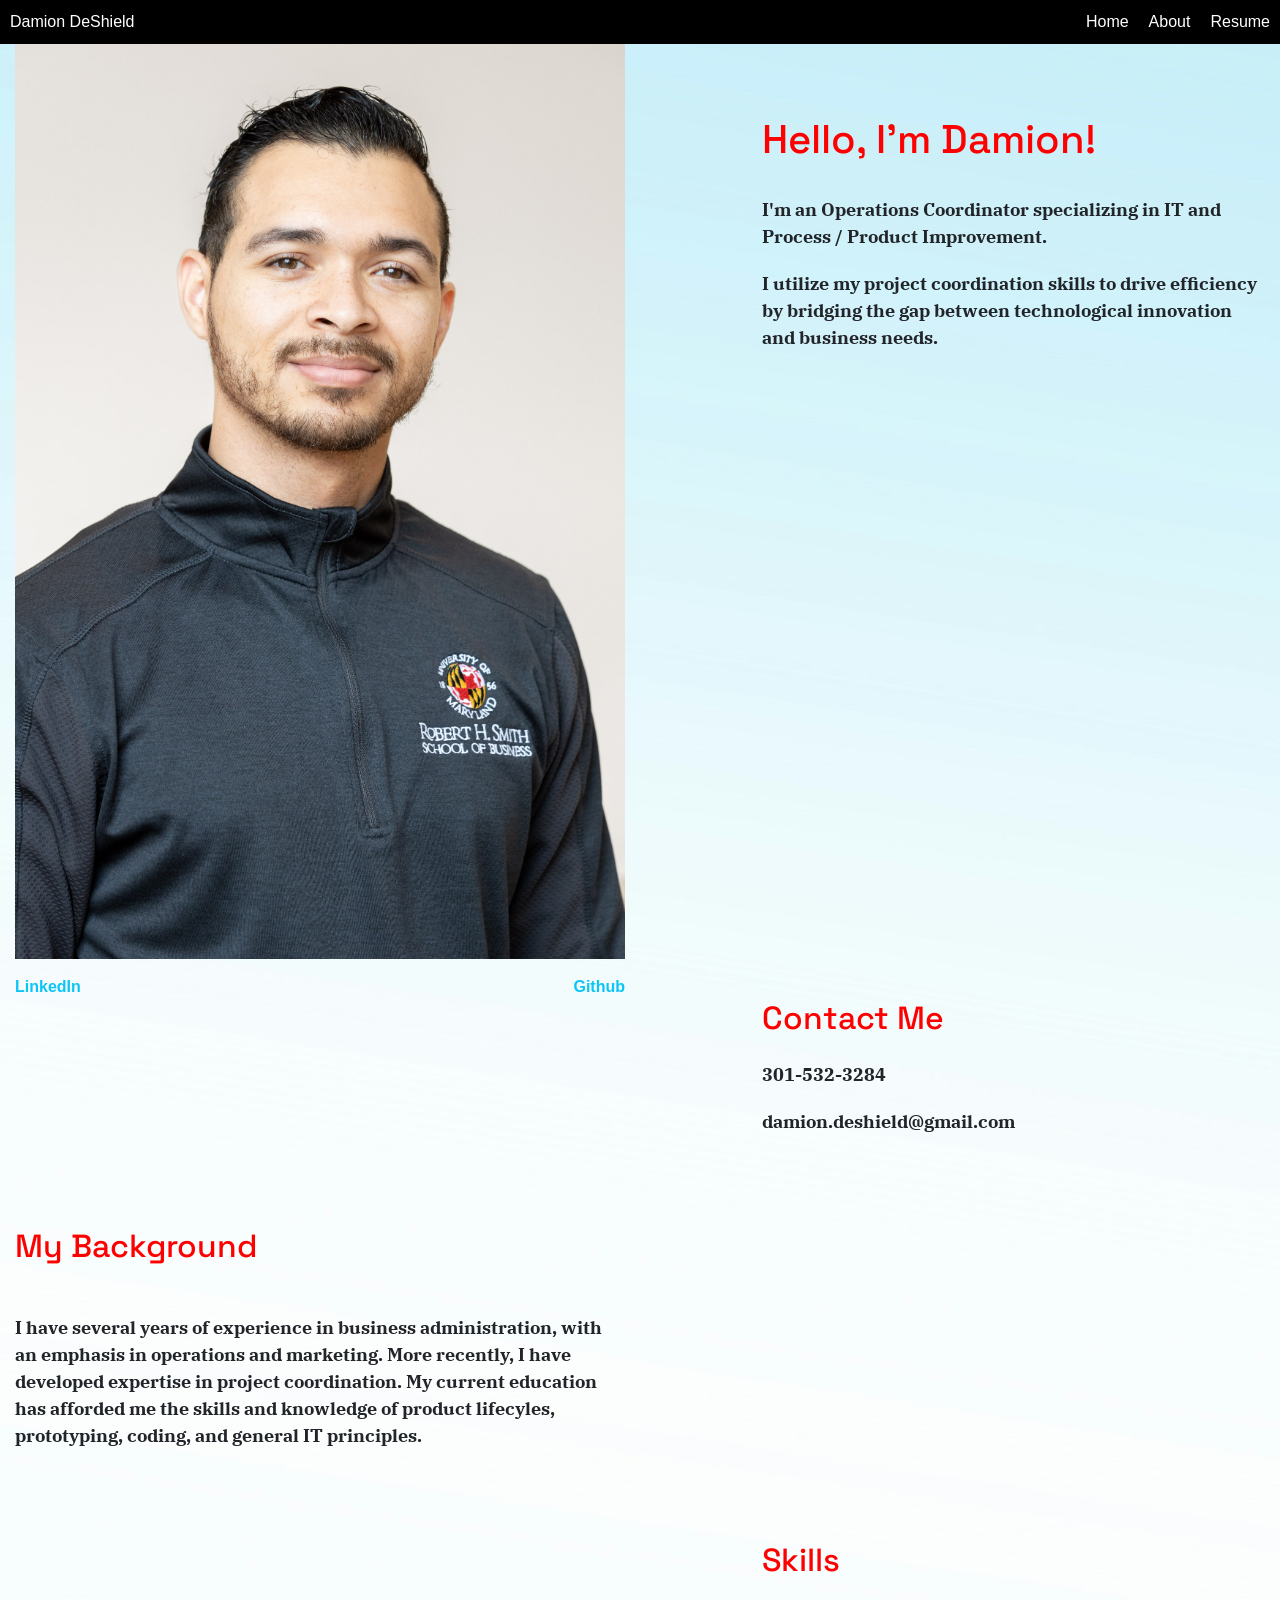
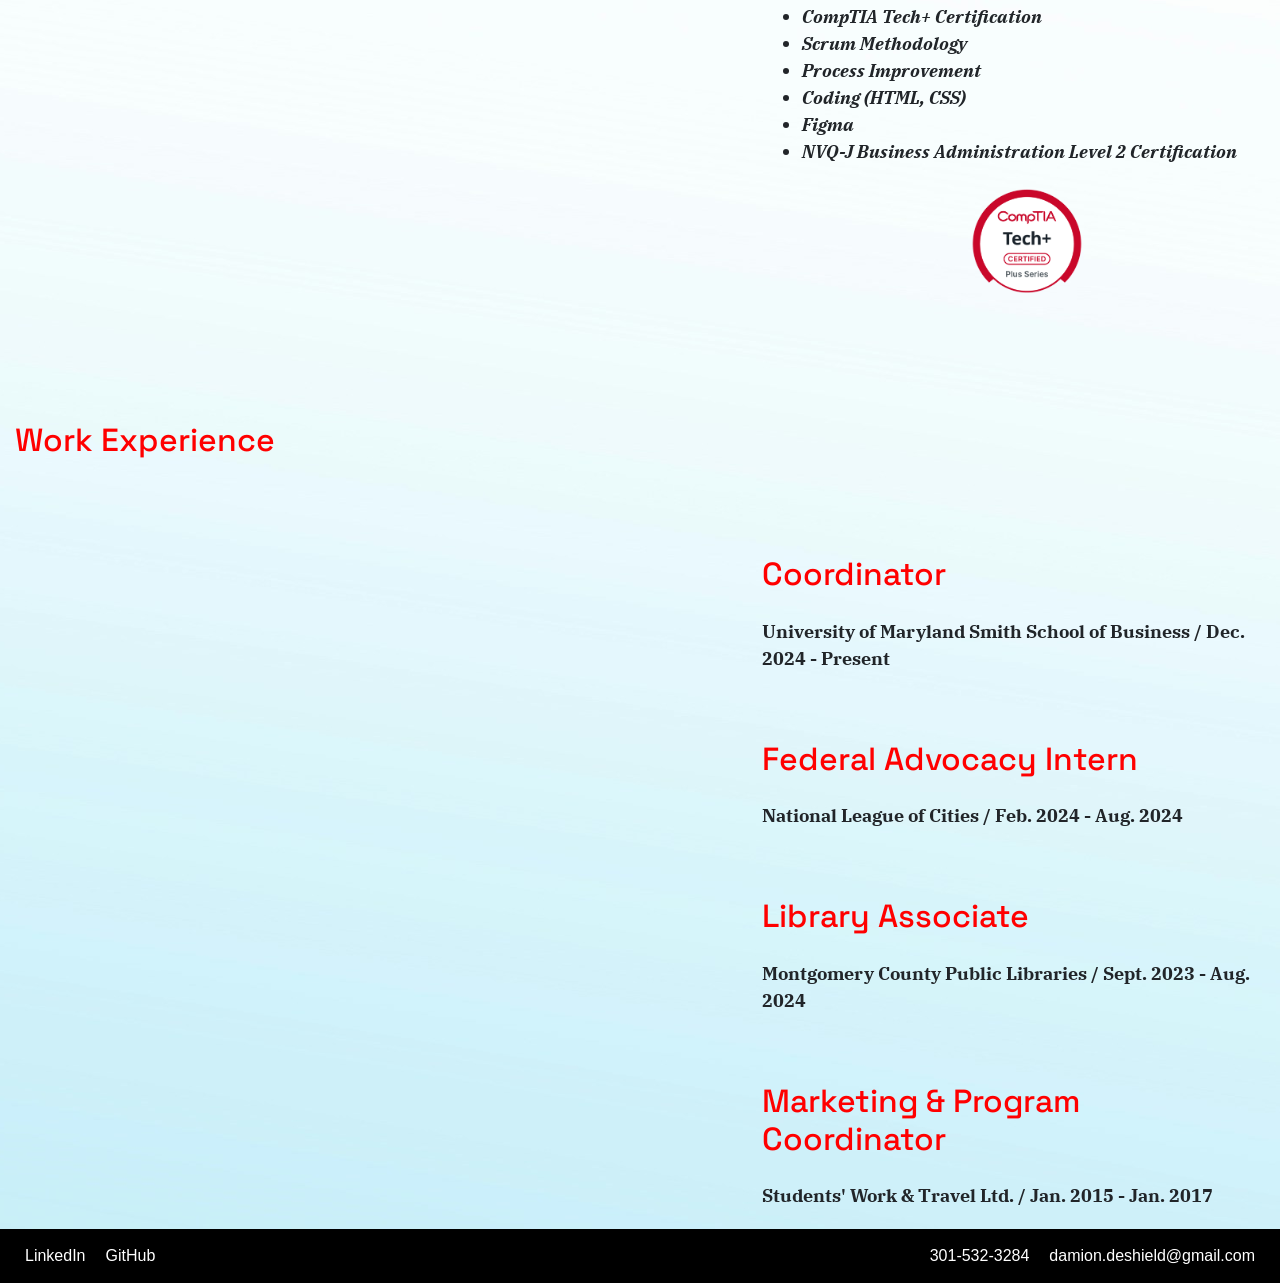
==== commit 2cfec55e: "Draft complete 2 2nd draft" ====
--- a/Resume/index.html
+++ b/Resume/index.html
@@ -82,34 +82,34 @@
             </div> 
           </div> <br> <br> <br>
           
+          
           <!-- Skills -->
+          <div class="row">
+            <div class="col-sm-5 offset-sm-7">
+              <h2 class="section-heading">Skills</h2>
 
-              <div class="row"> 
-                <div class="col-sm-5 offset-sm-7"> 
-                  <h2 class="section-heading"> Skills </h2> 
-                  <ul id="skills">
-                    <li> <em> CompTia Tech+ Certification </em> </li>
-                    <li> <em> Methodology </em> </li>
-                    <li> <em> Process Improvement </em> </li>
-                    <li> <em> Coding (HTML, CSS) </em> </li>
-                    <li> <em> Figma </em> </li>
-                    <li> <em> NVQ-J Business Administration Level 2 Certification </em> </li>
-                  </ul> <br>
+              <ul id="skills">
+                <li><em>CompTIA Tech+ Certification</em></li>
+                <li><em>Scrum Methodology</em></li>
+                <li><em>Process Improvement</em></li>
+                <li><em>Coding (HTML, CSS)</em></li>
+                <li><em>Figma</em></li>
+                <li><em>NVQ-J Business Administration Level 2 Certification</em></li>
+              </ul>
 
-                  <div class="col-sm-7 offset-sm-5"> 
-                    <img
+              <!-- Certification Graphic -->
+              <div class="row">
+                <div class="col-8">
+                  <img
                     src="CompTiaTech+.png"
                     alt="CompTIA Tech+ certification"
-                    class="certification-image img-fluid"
-                    >
-
-                  </div>
-                
+                    id="certification-image"
+                    class="img-fluid"
+                  >
                 </div>
-
-                
-
-              </div> <br> <br> <br> <br> <br>
+              </div>
+            </div>
+          </div> <br> <br> <br> <br> <br>
               
               <!-- Work Experience -->
 
@@ -122,13 +122,13 @@
               <!-- Jobs & Roles --> 
                <div class="row">
                   <div class="col-sm-5 offset-sm-7"> <br> <br> <br> 
-                    <h2> Coordinator </h2>
+                    <h2 class="section-heading"> Coordinator </h2>
                     <p class="home-and-about"> University of Maryland Smith School of Business / Dec. 2024 - Present</p> <br> <br>
-                    <h2> Federal Advocacy Intern </h2>
+                    <h2 class="section-heading"> Federal Advocacy Intern </h2>
                     <p class="home-and-about"> National League of Cities / Feb. 2024 - Aug. 2024 </p> <br> <br>
-                    <h2> Library Associate </h2>
+                    <h2 class="section-heading"> Library Associate </h2>
                     <p class="home-and-about"> Montgomery County Public Libraries / Sept. 2023 - Aug. 2024</p> <br> <br>
-                    <h2> Marketing & Program Coordinator </h2>
+                    <h2 class="section-heading"> Marketing & Program Coordinator </h2>
                     <p class="home-and-about"> Students' Work & Travel Ltd. / Jan. 2015 - Jan. 2017 </p>
                   </div>
                </div>
--- a/Resume/style.css
+++ b/Resume/style.css
@@ -167,13 +167,16 @@
     font-size: 18px;
 }
 
-.certification-image {
+
+#certification-image {
   display: block;
   width: 120px;
   max-width: 40%;
   height: auto;
   margin-left: auto;
 }
+
+
 nav {
     display: flex;
     gap: 20px;
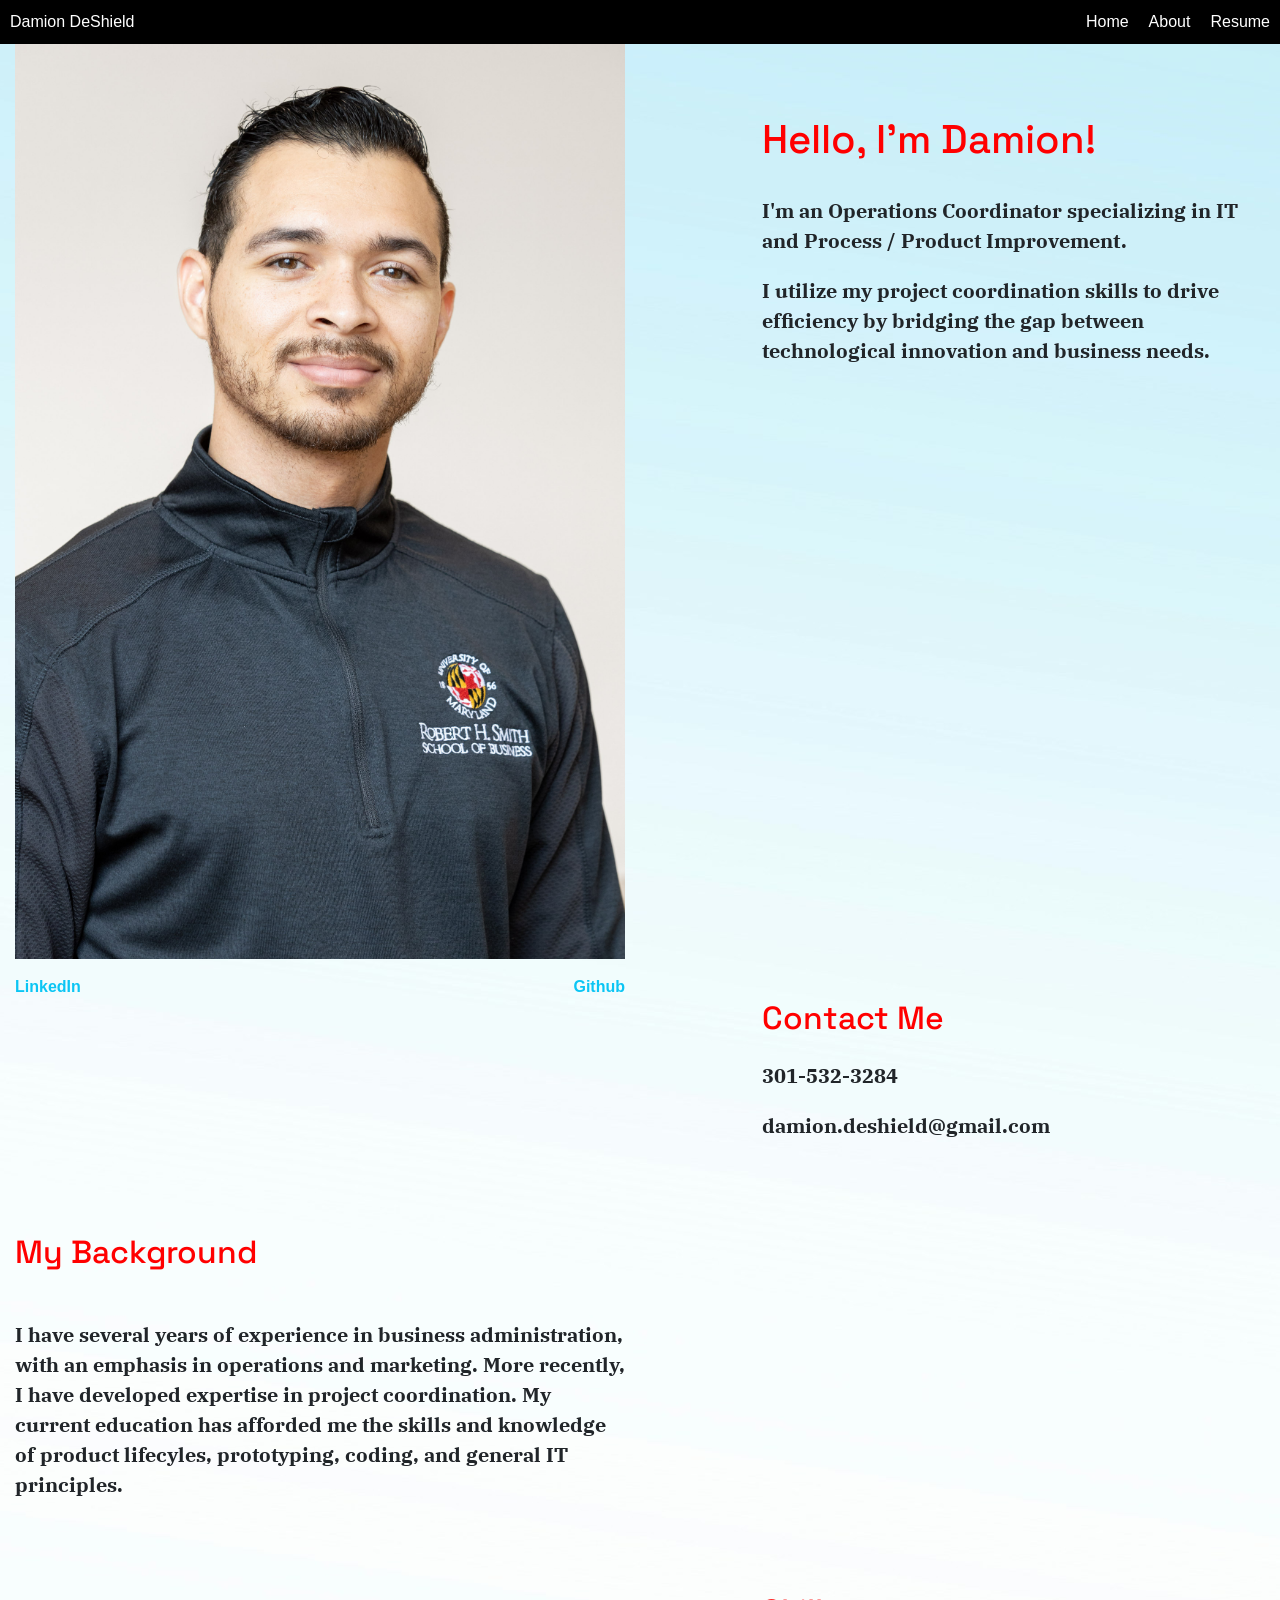
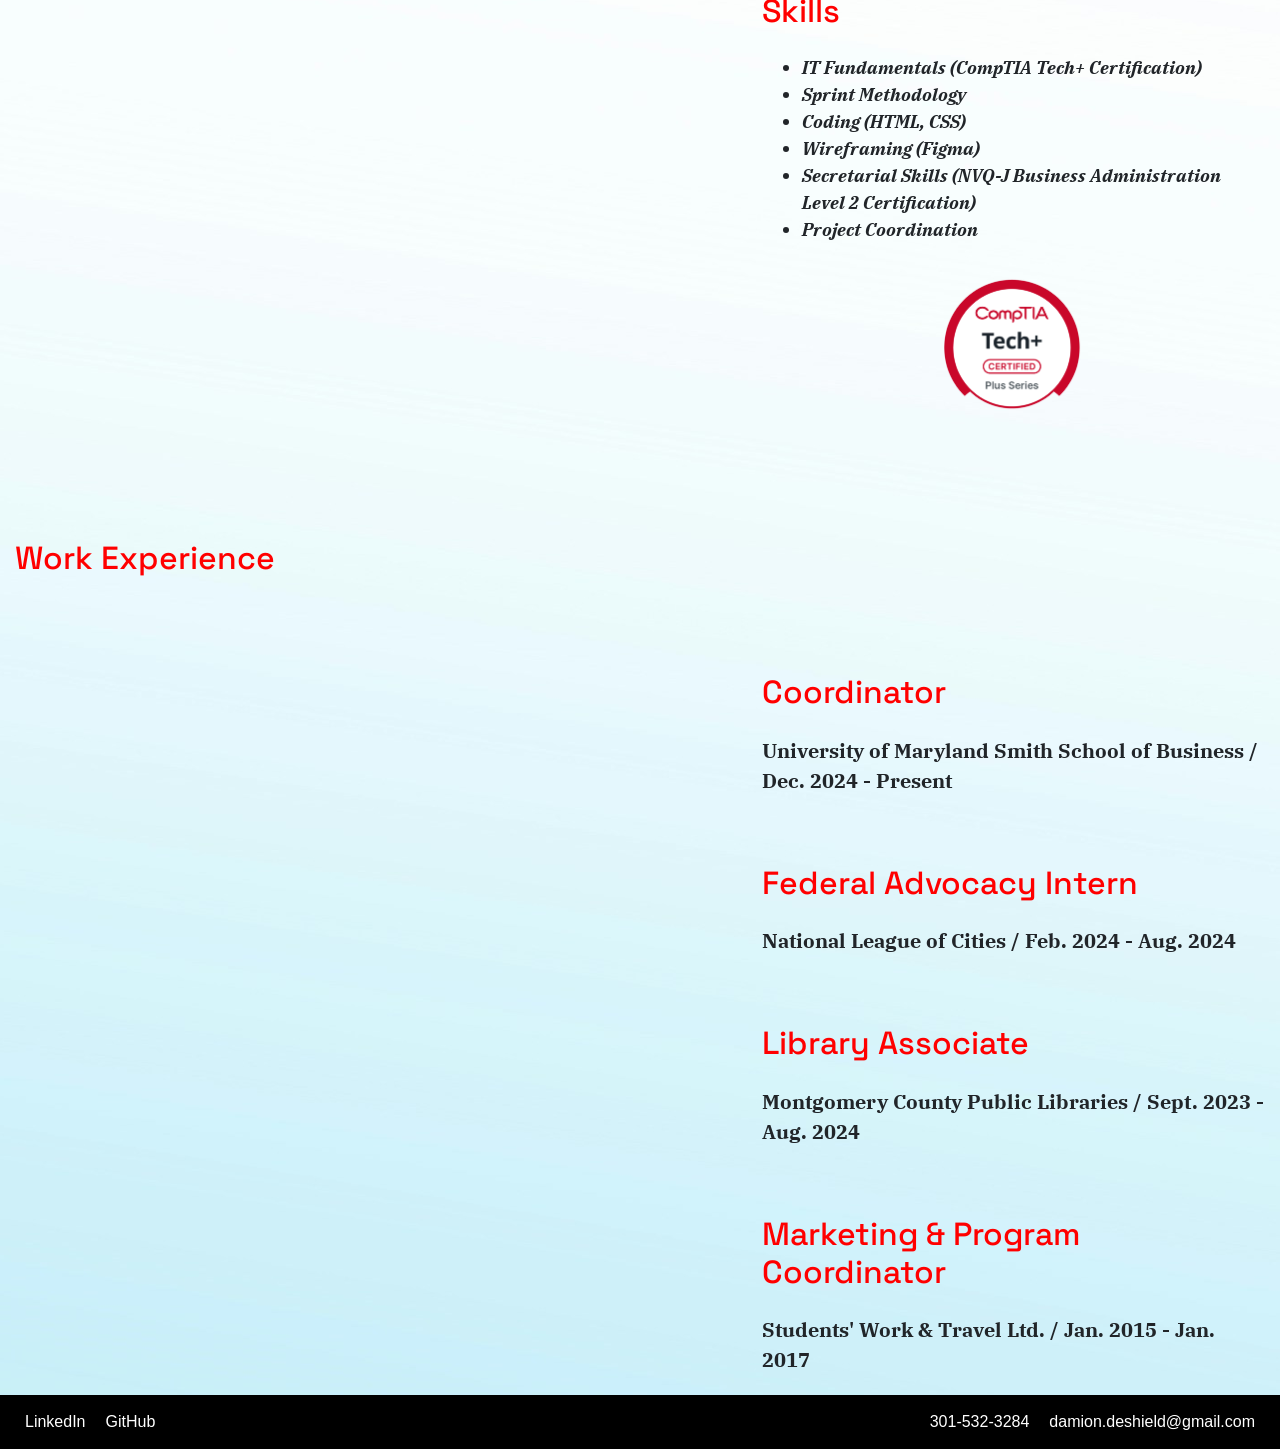
==== commit db99b2e0: "Draft Final Final Draft" ====
--- a/Resume/index.html
+++ b/Resume/index.html
@@ -1,16 +1,18 @@
 <!doctype html>
 <html lang="en">
   <head>
-
     <!-- Required meta tags -->
-
     <meta charset="utf-8">
     <meta name="viewport" content="width=device-width, initial-scale=1, shrink-to-fit=no">
 
     <!-- Bootstrap CSS -->
+    <link
+      rel="stylesheet"
+      href="https://cdn.jsdelivr.net/npm/bootstrap@4.1.3/dist/css/bootstrap.min.css"
+      integrity="sha384-MCw98/SFnGE8fJT3GXwEOngsV7Zt27NXFoaoApmYm81iuXoPkFOJwJ8ERdknLPMO"
+      crossorigin="anonymous"
+    >
 
-    <link rel="stylesheet" href="https://cdn.jsdelivr.net/npm/bootstrap@4.1.3/dist/css/bootstrap.min.css" integrity="sha384-MCw98/SFnGE8fJT3GXwEOngsV7Zt27NXFoaoApmYm81iuXoPkFOJwJ8ERdknLPMO" crossorigin="anonymous">
-    
     <!-- Google Fonts -->
     <link rel="preconnect" href="https://fonts.googleapis.com">
     <link rel="preconnect" href="https://fonts.gstatic.com" crossorigin>
@@ -18,149 +20,145 @@
       href="https://fonts.googleapis.com/css2?family=IBM+Plex+Serif:wght@400;500;600;700&family=Space+Grotesk:wght@400;500;600;700&display=swap"
       rel="stylesheet"
     >
-    
+
     <!-- Created CSS Stylesheet -->
+    <link href="style.css" rel="stylesheet" type="text/css">
+    <title>Damion DeShield Home</title>
+  </head>
 
-    <link href="style.css" rel="stylesheet" type="text/css"> 
-    <title> Damion DeShield Home </title>
-  </head>
   <body>
+    <!-- Masthead -->
+    <nav>
+      <a href="index.html" class="nametitle">Damion DeShield</a>
+      <a href="index.html" class="navtitle">Home</a>
+      <a href="about.html" class="navtitle">About</a>
+      <a href="resume.html" class="navtitle">Resume</a>
+    </nav>
 
-     <!-- Masthead -->
+    <!-- Headshot -->
+    <div class="container-fluid">
+      <div class="row">
+        <div class="col-sm-6">
+          <img src="DeShield_Damion-Headshot.jpg" alt="Damion DeShield" width="100%">
+        </div>
 
-      <nav>
-        <a href="index.html" class="nametitle"> Damion DeShield </a>
-        <a href="index.html" class="navtitle"> Home </a>
-        <a href="about.html" class="navtitle"> About </a>
-        <a href="resume.html" class="navtitle"> Resume </a>
-      </nav>
-      
-      <!-- Headshot -->
+        <!-- Intro, Position, & Value Proposition -->
+        <div class="col-sm-5 offset-sm-1">
+          <br><br><br>
+          <h1 class="page-heading">Hello, I'm Damion!</h1>
+          <br>
+          <p class="home-and-about">I'm an Operations Coordinator specializing in IT and Process / Product Improvement.</p>
+          <p class="home-and-about">I utilize my project coordination skills to drive efficiency by bridging the gap between technological innovation and business needs.</p>
+        </div>
+      </div>
 
-      <div class="container-fluid">
-        <div class="row">
-          <div class="col-sm-6">
-        <img src="DeShield_Damion-Headshot.jpg" alt="Damion DeShield" width="100%">
+      <!-- Social Links -->
+      <div class="row mt-3">
+        <div class="col-sm-6">
+          <div class="d-flex justify-content-between">
+            <a href="https://linkedin.com/in/damion-deshield-aa-political-science" target="_blank">LinkedIn</a>
+            <a href="https://github.com/DeShield92" target="_blank">Github</a>
           </div>
-           
-          <!-- Intro, Position, & Value Proposition  -->
+        </div>
+      </div>
 
-          <div class="col-sm-5 offset-sm-1"> <br> <br> <br> 
-          <h1 class="page-heading"> Hello, I'm Damion! </h1> <br>
-           <p class="home-and-about"> I'm an Operations Coordinator specializing in IT and Process / Product Improvement. </p> 
-           <p class="home-and-about"> I utilize my project coordination skills to drive efficiency by bridging the gap between technological innovation and business needs. </p>
+      <!-- Contact Information -->
+      <div class="row">
+        <div class="col-sm-5 offset-sm-7">
+          <h2 class="section-heading">Contact Me</h2>
+          <p class="home-and-about">301-532-3284</p>
+          <p class="home-and-about">damion.deshield@gmail.com</p>
         </div>
+      </div>
+
+      <!-- My Background -->
+      <div class="row">
+        <div class="col-sm-6">
+          <br><br><br>
+          <h2 class="section-heading">My Background</h2>
+          <br>
+          <p class="home-and-about">I have several years of experience in business administration, with an emphasis in operations and marketing. More recently, I have developed expertise in project coordination. My current education has afforded me the skills and knowledge of product lifecyles, prototyping, coding, and general IT principles.</p>
         </div>
-        
-        <!-- Social Links -->
+      </div>
+      <br><br><br>
 
-          <div class="row mt-3">
-            <div class="col-sm-6">
-              <div class="d-flex justify-content-between">
-              <a href="https://linkedin.com/in/damion-deshield-aa-political-science"target="_blank">LinkedIn </a>
-              <a href="https://github.com/DeShield92"target="_blank">Github </a>
-             </div>
+      <!-- Skills -->
+      <div class="row">
+        <div class="col-sm-5 offset-sm-7">
+          <h2 class="section-heading">Skills</h2>
+
+          <ul id="skills">
+            <li><em>IT Fundamentals (CompTIA Tech+ Certification)</em></li>
+            <li><em>Sprint Methodology</em></li>
+            <li><em>Coding (HTML, CSS)</em></li>
+            <li><em>Wireframing (Figma)</em></li>
+            <li><em>Secretarial Skills (NVQ-J Business Administration Level 2 Certification)</em></li>
+            <li><em>Project Coordination</em></li>
+          </ul>
+
+          <!-- Certification Graphic -->
+          <div class="row">
+            <div class="col-8">
+              <img
+                src="CompTiaTech+.png"
+                alt="CompTIA Tech+ certification"
+                id="certification-image"
+                class="img-fluid"
+              >
             </div>
           </div>
-        
-          <!-- Contact Information -->
+        </div>
+      </div>
+      <br><br><br><br><br>
 
-         <div class="row">
-            <div class="col-sm-5 offset-sm-7">
-              <h2 class="section-heading"> Contact Me </h2>
-              <p class="home-and-about"> 301-532-3284 </p>
-              <p class="home-and-about"> damion.deshield@gmail.com</p>
-            </div>
-          </div>
-        
-          <!-- My Background --> 
+      <!-- Work Experience -->
+      <div class="row">
+        <div class="col-sm-6">
+          <h2 class="section-heading">Work Experience</h2>
+        </div>
+      </div>
 
-          <div class="row">
-            <div class="col-sm-6"> <br> <br> <br> 
-             <h2 class="section-heading"> My Background </h2> <br>
-              <p class="home-and-about"> I have several years of experience in business administration, with an emphasis in operations and marketing. More recently, I have developed expertise in project coordination. My current education has afforded me the skills and knowledge of product lifecyles, prototyping, coding, and general IT principles. </p>
-            </div> 
-          </div> <br> <br> <br>
-          
-          
-          <!-- Skills -->
-          <div class="row">
-            <div class="col-sm-5 offset-sm-7">
-              <h2 class="section-heading">Skills</h2>
+      <!-- Jobs & Roles -->
+      <div class="row">
+        <div class="col-sm-5 offset-sm-7">
+          <br><br><br>
+          <h2 class="section-heading">Coordinator</h2>
+          <p class="home-and-about">University of Maryland Smith School of Business / Dec. 2024 - Present</p>
+          <br><br>
+          <h2 class="section-heading">Federal Advocacy Intern</h2>
+          <p class="home-and-about">National League of Cities / Feb. 2024 - Aug. 2024</p>
+          <br><br>
+          <h2 class="section-heading">Library Associate</h2>
+          <p class="home-and-about">Montgomery County Public Libraries / Sept. 2023 - Aug. 2024</p>
+          <br><br>
+          <h2 class="section-heading">Marketing &amp; Program Coordinator</h2>
+          <p class="home-and-about">Students' Work &amp; Travel Ltd. / Jan. 2015 - Jan. 2017</p>
+        </div>
+      </div>
+    </div>
 
-              <ul id="skills">
-                <li><em>CompTIA Tech+ Certification</em></li>
-                <li><em>Scrum Methodology</em></li>
-                <li><em>Process Improvement</em></li>
-                <li><em>Coding (HTML, CSS)</em></li>
-                <li><em>Figma</em></li>
-                <li><em>NVQ-J Business Administration Level 2 Certification</em></li>
-              </ul>
+    <!-- Footer -->
+    <footer>
+      <div class="footer-socials">
+        <a href="https://linkedin.com/in/damion-deshield-aa-political-science" class="footermedia" target="_blank" rel="noopener noreferrer">
+          LinkedIn
+        </a>
 
-              <!-- Certification Graphic -->
-              <div class="row">
-                <div class="col-8">
-                  <img
-                    src="CompTiaTech+.png"
-                    alt="CompTIA Tech+ certification"
-                    id="certification-image"
-                    class="img-fluid"
-                  >
-                </div>
-              </div>
-            </div>
-          </div> <br> <br> <br> <br> <br>
-              
-              <!-- Work Experience -->
+        <a href="https://github.com/DeShield92" class="footermedia" target="_blank" rel="noopener noreferrer">
+          GitHub
+        </a>
+      </div>
 
-               <div class="row">
-                  <div class="col-sm-6">
-                  <h2 class="section-heading"> Work Experience </h2>
-                  </div>
-              </div>
-              
-              <!-- Jobs & Roles --> 
-               <div class="row">
-                  <div class="col-sm-5 offset-sm-7"> <br> <br> <br> 
-                    <h2 class="section-heading"> Coordinator </h2>
-                    <p class="home-and-about"> University of Maryland Smith School of Business / Dec. 2024 - Present</p> <br> <br>
-                    <h2 class="section-heading"> Federal Advocacy Intern </h2>
-                    <p class="home-and-about"> National League of Cities / Feb. 2024 - Aug. 2024 </p> <br> <br>
-                    <h2 class="section-heading"> Library Associate </h2>
-                    <p class="home-and-about"> Montgomery County Public Libraries / Sept. 2023 - Aug. 2024</p> <br> <br>
-                    <h2 class="section-heading"> Marketing & Program Coordinator </h2>
-                    <p class="home-and-about"> Students' Work & Travel Ltd. / Jan. 2015 - Jan. 2017 </p>
-                  </div>
-               </div>
+      <div class="footer-contact">
+        <p class="footertitle">301-532-3284</p>
+        <p class="footertitle">damion.deshield@gmail.com</p>
       </div>
-      
-      <!-- Footer -->
-                
-               <footer> 
-                  <div class="footer-socials">
-                    <a href="https://linkedin.com/in/damion-deshield-aa-political-science"
-                      class="footermedia" target="_blank" rel="noopener noreferrer">
-                        LinkedIn
-                    </a>
-
-                    <a href="https://github.com/DeShield92"
-                      class="footermedia" target="_blank" rel="noopener noreferrer">
-                        GitHub
-                    </a>
-                </div>
-
-                <div class="footer-contact">
-                    <p class="footertitle">301-532-3284</p>
-                    <p class="footertitle">damion.deshield@gmail.com</p>
-                </div>
-              </footer>
+    </footer>
 
     <!-- Optional JavaScript -->
-
     <!-- jQuery first, then Popper.js, then Bootstrap JS -->
-
     <script src="https://code.jquery.com/jquery-3.3.1.slim.min.js" integrity="sha384-q8i/X+965DzO0rT7abK41JStQIAqVgRVzpbzo5smXKp4YfRvH+8abtTE1Pi6jizo" crossorigin="anonymous"></script>
     <script src="https://cdn.jsdelivr.net/npm/popper.js@1.14.3/dist/umd/popper.min.js" integrity="sha384-ZMP7rVo3mIykV+2+9J3UJ46jBk0WLaUAdn689aCwoqbBJiSnjAK/l8WvCWPIPm49" crossorigin="anonymous"></script>
     <script src="https://cdn.jsdelivr.net/npm/bootstrap@4.1.3/dist/js/bootstrap.min.js" integrity="sha384-ChfqqxuZUCnJSK3+MXmPNIyE6ZbWh2IMqE241rYiqJxyMiZ6OW/JmZQ5stwEULTy" crossorigin="anonymous"></script>
   </body>
-</html>+</html>
--- a/Resume/style.css
+++ b/Resume/style.css
@@ -1,278 +1,281 @@
 /* styles for my resume */
 
 .resume {
-     font-family: Arial, sans-serif;
-     background-image:none;
-     color: #444;
-     font-size: 1;
+  font-family: Arial, sans-serif;
+  background-image: none;
+  color: #444;
+  font-size: 1rem;
 }
 
 /* banner name at top */
 #name {
-    font-size: 3em;
-    color: #33485e;
-    text-transform: uppercase;
-    text-align: center;
-    font-weight: 700;
-    border: 1px solid #33485e;
-    width: 60%;
-    min-width: 300px;
-    margin: 0 auto;
+  font-size: 3em;
+  color: #33485e;
+  text-transform: uppercase;
+  text-align: center;
+  font-weight: 700;
+  border: 1px solid #33485e;
+  width: 60%;
+  min-width: 300px;
+  margin: 0 auto;
 }
 
 /* role above photo */
 strong {
-       text-transform: uppercase;
-       font-size: 1.5em;
-       color: #33485e;
-}   
+  text-transform: uppercase;
+  font-size: 1.5em;
+  color: #33485e;
+}
 
 /* resume section titles */
 .sectionheader {
-    font-size: 1.5em;
-    text-transform: uppercase;
-    background-color: #33485e;
-    color: #FFF;
-    font-weight: 400;
-    margin: 20px 0 10px 0;
-    padding: 5px 0 5px 10px;
-    width: 100%;
-    min-width: 300px;
+  font-size: 1.5em;
+  text-transform: uppercase;
+  background-color: #33485e;
+  color: #fff;
+  font-weight: 400;
+  margin: 20px 0 10px;
+  padding: 5px 0 5px 10px;
+  width: 100%;
+  min-width: 300px;
 }
 
 /* job position at organization */
 .jobtitle {
-    font-weight: 600;
-    font-size: 1.5em;
+  font-weight: 600;
+  font-size: 1.5em;
 }
 
 /* name of organization */
 .organization {
-    font-weight: 400;
-    font-size: 1.2em;
-    font-style: italic;
+  font-weight: 400;
+  font-size: 1.2em;
+  font-style: italic;
 }
 
 /* date range for job */
 .date {
-    font-weight: 700;
-    font-size: 1em;
-    margin: 2px 0 0 0;
+  font-weight: 700;
+  font-size: 1em;
+  margin: 2px 0 0;
 }
 
 /* unordered list points */
 li {
-    font-size: 1em;
+  font-size: 1em;
 }
 
 .container {
-    width: 100%;
-    max-width: 1200px;
-    padding-bottom: 50px;
-    margin: 0 auto;
+  width: 100%;
+  max-width: 1200px;
+  padding-bottom: 50px;
+  margin: 0 auto;
 }
 
 .description {
-    margin: 10px 0;
-    font-weight: normal;
+  margin: 10px 0;
+  font-weight: normal;
 }
 
 ul.menu {
-    margin: 10px 0 20px 0;
-    padding: 0;
-    text-align: center;
+  margin: 10px 0 20px;
+  padding: 0;
+  text-align: center;
 }
 
 .menu li {
-    display: inline;
-    padding: 0 20px;
+  display: inline;
+  padding: 0 20px;
 }
 
 #degrees {
-    margin: 5px 0 0 0;
+  margin: 5px 0 0;
 }
 
 #do {
-    margin: 5px 0 0 0;
+  margin: 5px 0 0;
 }
 
 #title {
-    font-weight: 600;
-    text-align: center;
-    margin: 20px 0 0 0;
+  font-weight: 600;
+  text-align: center;
+  margin: 20px 0 0;
 }
 
 #headshot {
-    width: 150px;
-    height: 150px;
-    object-fit: cover;
-    border-radius: 50%;
-    border: 5px solid #33485e;
+  width: 150px;
+  height: 150px;
+  object-fit: cover;
+  border-radius: 50%;
+  border: 5px solid #33485e;
 }
 
 #headshot-container {
-    text-align: center;
+  text-align: center;
 }
 
 /* Unvisited link */
 a:link {
-    font-weight: 600;
-    color: #0bc5f4;
+  font-weight: 600;
+  color: #0bc5f4;
 }
 
 /* Visited link */
 a:visited {
-    color: #6e38c7;
+  color: #6e38c7;
 }
 
 /* Mouse over link */
 a:hover {
-    color: #33485e;
+  color: #33485e;
 }
 
 /* Non-Resume Pages */
 
+/* Heading for non-resume pages */
 h1.page-heading {
-    font-family: "Space Grotesk", sans-serif;
-    color: #FF0000;
-    font-size: 2.5rem;
-}
-
+  font-family: "Space Grotesk", sans-serif;
+  color: #ff0000;
+  font-size: 2.5rem;
+}
+
+/* Subheading for non-resume pages */
 h2.section-heading {
-    font-family: "Space Grotesk", sans-serif;
-    color: #FF0000;
-    font-size: 2rem;
-}
-
-h3 {
-    font-size: 1.4rem;
-}
-  
-
+  font-family: "Space Grotesk", sans-serif;
+  color: #ff0000;
+  font-size: 2rem;
+}
+
+/* Paragraphs for home and about pages */
 p.home-and-about {
-    font-family: "IBM Plex Serif", serif;
-    font-weight:bold;
-    font-size: 18px;
-    margin-bottom: 1.25rem;
-}
-
+  font-family: "IBM Plex Serif", serif;
+  font-weight: bold;
+  font-size: 20px;
+  margin-bottom: 1.25rem;
+}
+
+/* Section headings for home and about pages */
 .section-heading {
-    margin-bottom: 24px;
-}
-  
-
+  margin-bottom: 24px;
+}
+
+/* List of skills for home page */
 ul#skills {
-    font-family: "IBM Plex Serif", serif;
-    font-weight:bold;
-    font-size: 18px;
-}
-
-
+  font-family: "IBM Plex Serif", serif;
+  font-weight: bold;
+  font-size: 18px;
+}
+
+/* Certification image for home page */
 #certification-image {
   display: block;
-  width: 120px;
-  max-width: 40%;
+  width: 150px;
+  max-width: 100%;
   height: auto;
-  margin-left: auto;
-}
-
-
+  margin: 10px 0 0 auto;
+}
+
+/* Navigation bar for all pages */
 nav {
-    display: flex;
-    gap: 20px;
-    justify-content: flex-end;
-}
-
-
-nav {
-    background-color: #000;
-    text-align: center;
-    padding: 10px;
-}
-
+  display: flex;
+  gap: 20px;
+  justify-content: flex-end;
+  background-color: #000;
+  text-align: center;
+  padding: 10px;
+}
+
+/* Navigation links for all pages */
 a.navtitle {
-    font-size: 1rem;
-    color: #fff;
-    font-family: "Arial", sans-serif;
-    font-weight: 500;
-    text-decoration: none;
-}
-
+  font-size: 1rem;
+  color: #fff;
+  font-family: "Arial", sans-serif;
+  font-weight: 500;
+  text-decoration: none;
+}
+
+/* Name title link for all pages */
 a.nametitle {
-    font-size: 1rem;
-    color: #fff;
-    font-family: "Arial", sans-serif;
-    font-weight: 500;
-    text-decoration: none;
-    margin-right: auto;
-}
-
+  font-size: 1rem;
+  color: #fff;
+  font-family: "Arial", sans-serif;
+  font-weight: 500;
+  text-decoration: none;
+  margin-right: auto;
+}
+
+/* Footer for all pages */
 footer {
-    display: flex;
-    justify-content: space-between;
-    align-items: center;
-    background-color: #000;
-    padding: 15px 25px;
-}
-
+  display: flex;
+  justify-content: space-between;
+  align-items: center;
+  background-color: #000;
+  padding: 15px 25px;
+}
+
+/* Footer socials and contact sections */
 .footer-socials,
 .footer-contact {
-    display: flex;
-    align-items: center;
-    gap: 20px;
-}
-
+  display: flex;
+  align-items: center;
+  gap: 20px;
+}
+
+/* Footer socials section */
 .footer-socials {
-    justify-content: flex-start;
-}
-
+  justify-content: flex-start;
+}
+
+/* Footer contact section */
 .footer-contact {
-    justify-content: flex-end;
-}
-
+  justify-content: flex-end;
+}
+
+/* Footer text and social media links */
 p.footertitle,
 a.footermedia {
-    font-size: 1rem;
-    color: #fff;
-    font-family: Arial, sans-serif;
-    font-weight: 500;
-    text-decoration: none;
-}
-
+  font-size: 1rem;
+  color: #fff;
+  font-family: Arial, sans-serif;
+  font-weight: 500;
+  text-decoration: none;
+}
+
+/* Footer text */
 p.footertitle {
-    margin: 0;
-}
-
+  margin: 0;
+}
+
+/* Footer social media links hover effect */
 a.footermedia:hover {
-    text-decoration: underline;
-}
-
+  text-decoration: underline;
+}
+
+/* Body background image for all pages */
 body {
-  background-image: url('mansygradient.jpg');
+  background-image: url("mansygradient.jpg");
   background-size: cover;
   background-position: center;
 }
 
+/* About page heading */
 .about-heading {
   padding-top: 120px;
 }
 
-.about-heading h1 {
+/* About page heading text */
+.about-heading h1 {    
   margin-bottom: 25px;
 }
 
+/* About page paragraph text */
 .about-heading p {
-  font-size: 17px;
+  font-size: 20px;
   line-height: 1.7;
 }
 
+/* About page image */
 .about-image {
   margin-top: 100px;
 }
 
-.about-image img {
-  width: 100%;
-  height: auto;
-  border-radius: 8px;
-  display: block;
-}
